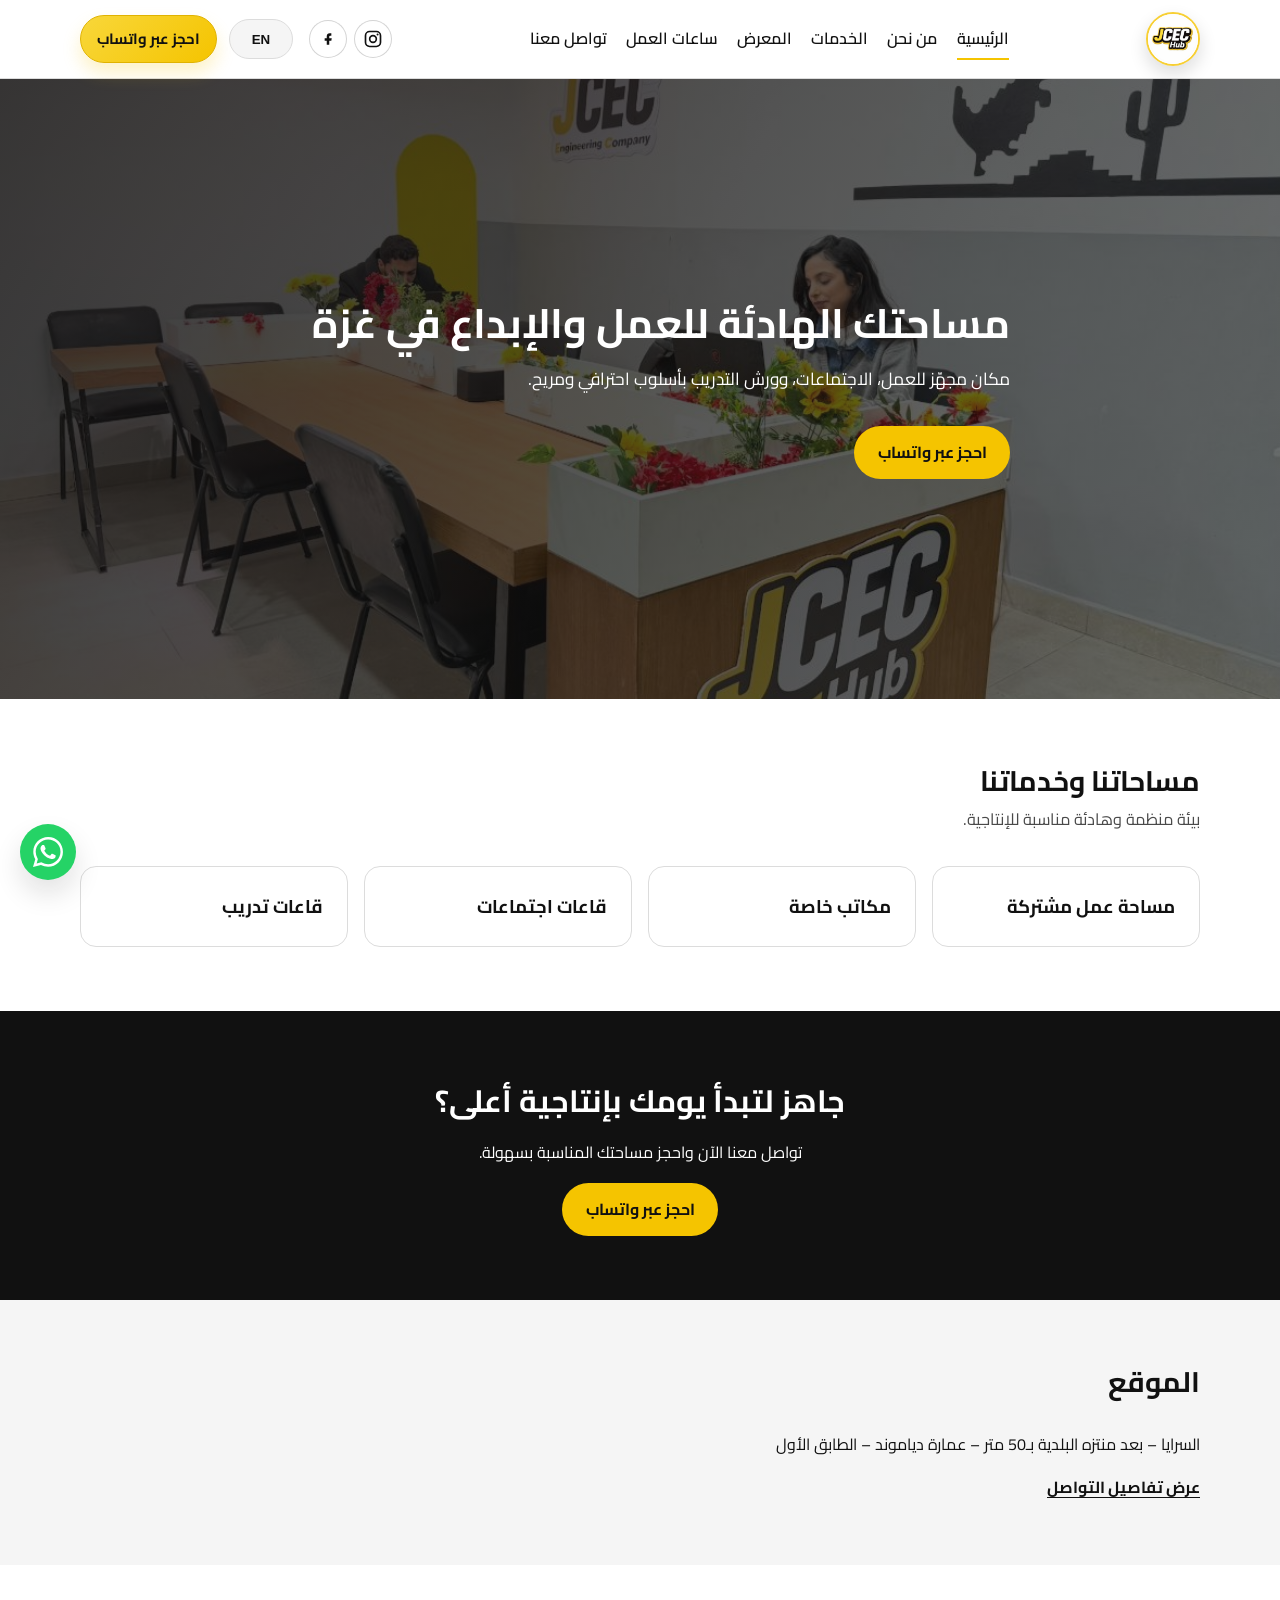
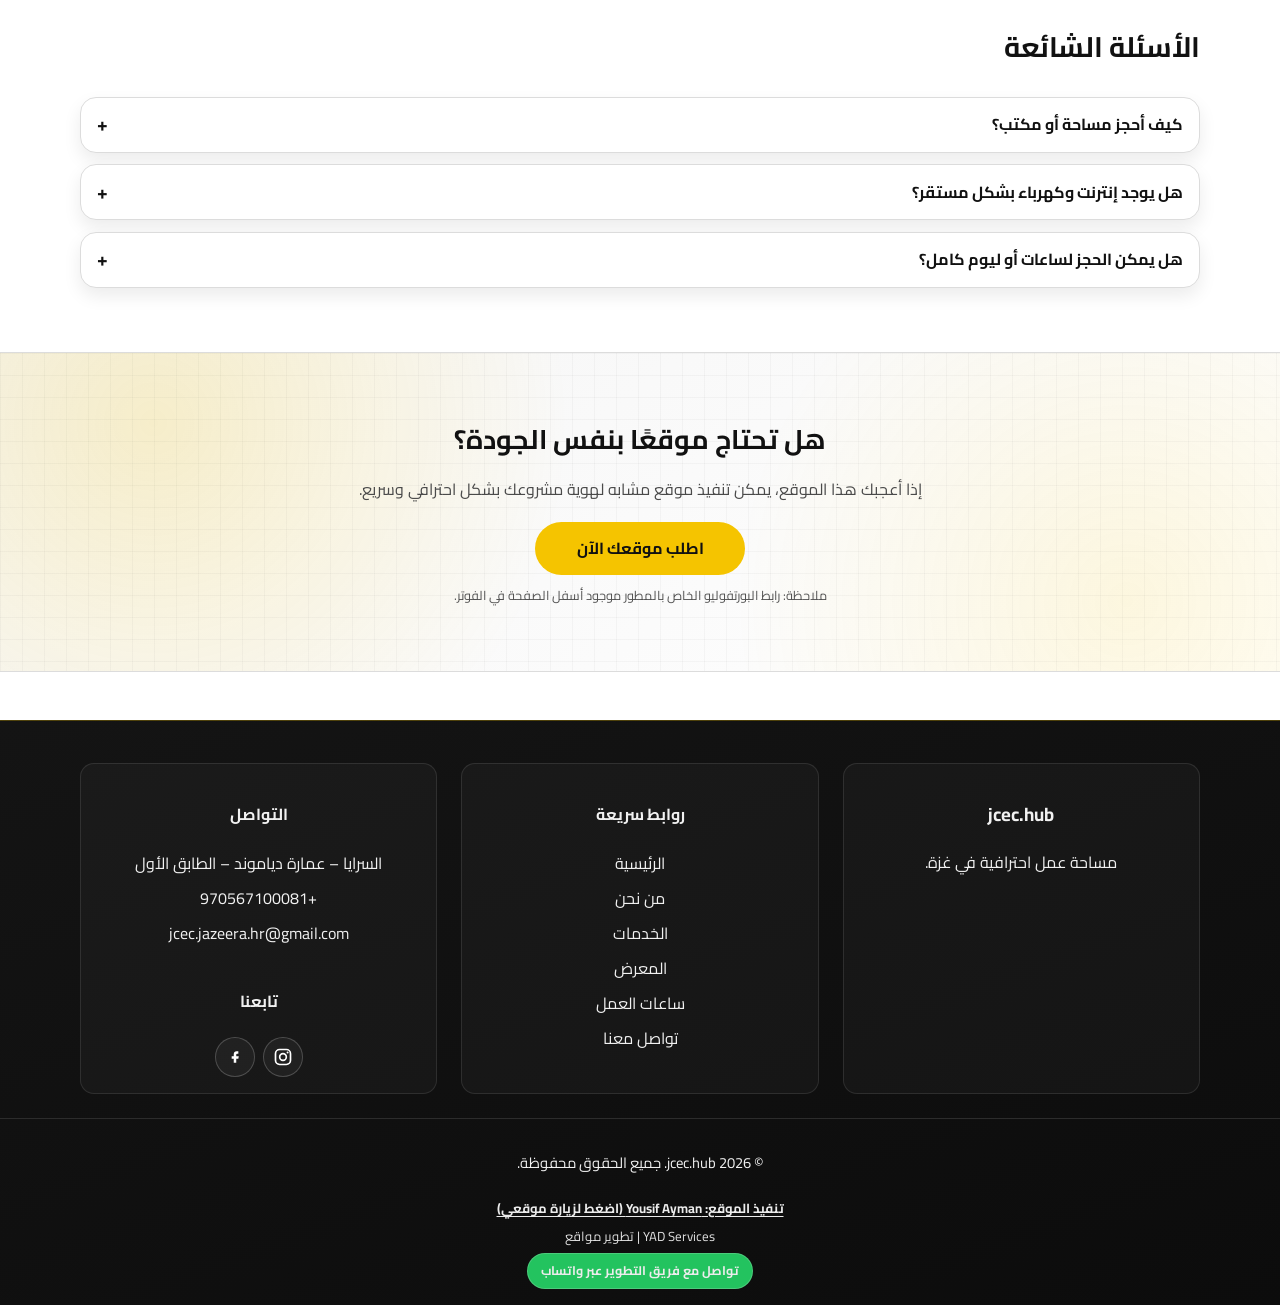
==== index.html @ 1bcea00a "chore: prepare static site for deployment" ====
<!DOCTYPE html>
<html lang="ar" dir="rtl" data-page="home">
<head>
  <meta charset="UTF-8" />
  <meta name="viewport" content="width=device-width, initial-scale=1.0" />
  <title>jcec.hub | ????????</title>
  <link rel="icon" type="image/png" sizes="32x32" href="assets/images/favicon-32.png?v=3" />
  <link rel="icon" type="image/png" sizes="16x16" href="assets/images/favicon-16.png?v=3" />
  <link rel="apple-touch-icon" href="assets/images/logo.png?v=3" />
  <link rel="shortcut icon" href="assets/images/favicon-32.png?v=3" />
  <meta name="description" content="jcec.hub - ????? ??? ???????? ?? ??? ????? ??????????? ????????." />
  <meta name="keywords" content="jcec.hub, coworking Gaza, ????? ??? ???, ????? ????, ????? ????????" />
  <meta name="author" content="jcec.hub" />
  <meta name="geo.region" content="PS-GZA" />
  <meta name="geo.placename" content="Gaza" />
  <meta name="robots" content="index,follow" />
  <meta name="theme-color" content="#111111" />
  <meta property="og:type" content="website" />
  <meta property="og:site_name" content="jcec.hub" />
  <meta property="og:title" content="jcec.hub | ????????" />
  <meta property="og:description" content="?????? ??????? ????? ???????? ?? ???." />
  <meta property="og:image" content="assets/images/img1.jpg" />
  <meta property="og:locale" content="ar_PS" />
  <meta name="twitter:card" content="summary_large_image" />
  <link rel="preconnect" href="https://fonts.googleapis.com" />
  <link rel="preconnect" href="https://fonts.gstatic.com" crossorigin />
  <link href="https://fonts.googleapis.com/css2?family=Cairo:wght@400;500;700;800&family=Inter:wght@400;500;600;700;800&display=swap" rel="stylesheet" />
  <link rel="stylesheet" href="assets/css/style.css" />
  <script type="application/ld+json">
  {
    "@context": "https://schema.org",
    "@type": "CoworkingSpace",
    "name": "jcec.hub",
    "description": "????? ??? ???????? ?? ??? ????? ??????????? ????????.",
    "telephone": "+970567100081",
    "email": "jcec.jazeera.hr@gmail.com",
    "address": {
      "@type": "PostalAddress",
      "addressLocality": "Gaza",
      "streetAddress": "??????? � ????? ??????? � ?????? ?????",
      "addressCountry": "PS"
    },
    "areaServed": "Gaza",
    "openingHours": "Mo-Su 12:00-22:00",
    "sameAs": [
      "https://www.instagram.com/jcec.hub?igsh=OXRsNnc1YWM3eGNt",
      "https://www.facebook.com/share/1FrukVHEnd/"
    ]
  }
  </script>
</head>
<body>
  <a href="#mainContent" class="skip-link" data-i18n="skip_to_content">???? ??? ???????</a>

  <header class="site-header">
    <div class="container nav-wrap">
      <a href="index.html" class="brand brand-logo" aria-label="jcec.hub">
        <img src="assets/images/logo.png" alt="???? jcec.hub" data-i18n-alt="logo_alt" />
        <span class="sr-only">jcec.hub</span>
      </a>

      <button class="menu-toggle" aria-expanded="false" aria-controls="navMenu" aria-label="??? ?? ????? ???????" data-i18n-aria-label="nav_toggle_aria">
        <span></span><span></span><span></span>
      </button>

      <nav id="navMenu" class="main-nav" aria-label="Primary">
        <a href="index.html" data-nav="home" data-i18n="nav_home">????????</a>
        <a href="about.html" data-nav="about" data-i18n="nav_about">?? ???</a>
        <a href="services.html" data-nav="services" data-i18n="nav_services">???????</a>
        <a href="gallery.html" data-nav="gallery" data-i18n="nav_gallery">??????</a>
        <a href="hours.html" data-nav="hours" data-i18n="nav_hours">????? ?????</a>
        <a href="contact.html" data-nav="contact" data-i18n="nav_contact">????? ????</a>
      </nav>

      <div class="header-actions">
        <button id="langSwitch" class="lang-btn" type="button" aria-label="????? ?????" data-i18n-aria-label="lang_toggle_aria">EN</button>
        <a class="wa-btn" href="https://wa.me/970567100081" target="_blank" rel="noopener" data-i18n="wa_cta">???? ??? ??????</a>
      </div>
    </div>
  </header>

  <main id="mainContent">
    <section class="hero" aria-label="Hero">
      <div class="hero-overlay"></div>
      <div class="container hero-content reveal">
        <h1 data-i18n="hero_title">?????? ??????? ????? ???????? ?? ???</h1>
        <p data-i18n="hero_sub">???? ????? ?????? ??????????? ???? ??????? ?????? ??????? ?????.</p>
        <a class="btn btn-primary" href="https://wa.me/970567100081" target="_blank" rel="noopener" data-i18n="hero_btn">???? ??? ??????</a>
      </div>
    </section>

    <section class="section">
      <div class="container">
        <div class="section-title reveal">
          <h2 data-i18n="highlights_title">???????? ????????</h2>
          <p data-i18n="services_note">???? ????? ?????? ?????? ?????????.</p>
        </div>
        <div class="grid card-grid">
          <article class="card reveal"><h3 data-i18n="service_1">????? ??? ??????</h3></article>
          <article class="card reveal"><h3 data-i18n="service_2">????? ????</h3></article>
          <article class="card reveal"><h3 data-i18n="service_3">????? ????????</h3></article>
          <article class="card reveal"><h3 data-i18n="service_4">????? ?????</h3></article>
        </div>
      </div>
    </section>

    <section class="section cta-dark">
      <div class="container cta-box reveal">
        <h2 data-i18n="cta_title">???? ????? ???? ???????? ?????</h2>
        <p data-i18n="cta_sub">????? ???? ???? ????? ?????? ???????? ??????.</p>
        <a class="btn btn-accent" href="https://wa.me/970567100081" target="_blank" rel="noopener" data-i18n="hero_btn">???? ??? ??????</a>
      </div>
    </section>

    <section class="section location-preview">
      <div class="container reveal">
        <div class="section-title">
          <h2 data-i18n="location_title">??????</h2>
        </div>
        <p data-i18n="address">??????? � ??? ????? ??????? ??50 ??? � ????? ??????? � ?????? ?????</p>
        <a href="contact.html" class="text-link" data-i18n="location_more">??? ?????? ???????</a>
      </div>
    </section>
    <section class="section faq-section">
      <div class="container reveal">
        <div class="section-title">
          <h2 data-i18n="faq_title">FAQ</h2>
        </div>
        <div class="faq-list">
          <details class="faq-item">
            <summary data-i18n="faq_q1">How can I book a workspace or office?</summary>
            <p data-i18n="faq_a1">Book directly via WhatsApp and we will confirm your timing and the suitable space.</p>
          </details>
          <details class="faq-item">
            <summary data-i18n="faq_q2">Do you provide stable internet and power?</summary>
            <p data-i18n="faq_a2">Yes, the hub is equipped with core utilities suitable for daily work and meetings.</p>
          </details>
          <details class="faq-item">
            <summary data-i18n="faq_q3">Can I book by hour or for a full day?</summary>
            <p data-i18n="faq_a3">Yes, flexible booking options are available based on your duration and space type.</p>
          </details>
        </div>
      </div>
    </section>
  </main>

    <footer class="site-footer">
    <div class="container grid footer-grid">
      <section>
        <h3>jcec.hub</h3>
        <p data-i18n="footer_tag">????? ??? ???????? ?? ???.</p>
      </section>
      <section>
        <h4 data-i18n="footer_links">????? ?????</h4>
        <ul>
          <li><a href="index.html" data-i18n="nav_home">????????</a></li>
          <li><a href="about.html" data-i18n="nav_about">?? ???</a></li>
          <li><a href="services.html" data-i18n="nav_services">???????</a></li>
          <li><a href="gallery.html" data-i18n="nav_gallery">??????</a></li>
          <li><a href="hours.html" data-i18n="nav_hours">????? ?????</a></li>
          <li><a href="contact.html" data-i18n="nav_contact">????? ????</a></li>
        </ul>
      </section>
      <section>
        <h4 data-i18n="footer_contact">???????</h4>
        <ul>
          <li data-i18n="footer_address_short">??????? � ????? ??????? � ?????? ?????</li>
          <li><a href="https://wa.me/970567100081" target="_blank" rel="noopener">+970567100081</a></li>
          <li><a href="mailto:jcec.jazeera.hr@gmail.com">jcec.jazeera.hr@gmail.com</a></li>
        </ul>
        <div class="contact-social">
          <h4 data-i18n="footer_social">??????</h4>
          <div class="social-links">
            <a class="social-link" href="https://www.instagram.com/jcec.hub?igsh=OXRsNnc1YWM3eGNt" target="_blank" rel="noopener noreferrer" aria-label="???? ???????? jcec.hub" data-i18n-aria-label="instagram_aria">
              <svg viewBox="0 0 24 24" fill="none" aria-hidden="true">
                <rect x="3" y="3" width="18" height="18" rx="5" stroke="currentColor" stroke-width="2"/>
                <circle cx="12" cy="12" r="4" stroke="currentColor" stroke-width="2"/>
                <circle cx="17.5" cy="6.5" r="1.2" fill="currentColor"/>
              </svg>
            </a>
            <a class="social-link" href="https://www.facebook.com/share/1FrukVHEnd/" target="_blank" rel="noopener noreferrer" aria-label="???? ?????? jcec.hub" data-i18n-aria-label="facebook_aria">
              <svg viewBox="0 0 24 24" fill="none" aria-hidden="true">
                <path d="M14.5 8H16V5h-2c-2.2 0-3.5 1.4-3.5 3.7V11H8v3h2.5v5h3v-5H16l.5-3h-3V9c0-.7.3-1 1-1Z" fill="currentColor"/>
              </svg>
            </a>
          </div>
        </div>
      </section>
    </div>
    <div class="footer-bottom">
      <p>&copy; <span id="year"></span> jcec.hub. <span data-i18n="footer_rights">???? ?????? ??????.</span></p>
      <div class="dev-credit">
        <a href="https://slategrey-eel-687555.hostingersite.com/" target="_blank" rel="noopener noreferrer">Designed & Developed by Yousif Ayman</a>
        <span>Founder of YAD Services</span>
      </div>
    </div>
  </footer>

  <a class="floating-wa" href="https://wa.me/970567100081" target="_blank" rel="noopener" aria-label="????? ??????" data-i18n-aria-label="floating_wa_label" data-i18n-tooltip="wa_tooltip" data-tooltip="???? ??? ??????">
    <svg viewBox="0 0 24 24" aria-hidden="true" focusable="false">
      <path fill="currentColor" d="M20.52 3.48A11.86 11.86 0 0 0 12.09 0C5.54 0 .23 5.31.23 11.86c0 2.1.55 4.16 1.6 5.98L0 24l6.35-1.66a11.83 11.83 0 0 0 5.74 1.46h.01c6.55 0 11.86-5.31 11.86-11.86 0-3.17-1.23-6.14-3.44-8.46ZM12.1 21.79h-.01a9.9 9.9 0 0 1-5.05-1.39l-.36-.21-3.77.99 1-3.67-.24-.38a9.83 9.83 0 0 1-1.51-5.27C2.16 6.4 6.64 1.92 12.1 1.92c2.64 0 5.12 1.03 6.99 2.9a9.83 9.83 0 0 1 2.9 6.99c0 5.46-4.44 9.98-9.89 9.98Zm5.42-7.43c-.3-.15-1.78-.88-2.05-.98-.27-.1-.47-.15-.67.15-.2.3-.77.98-.94 1.18-.17.2-.35.22-.65.07-.3-.15-1.26-.46-2.4-1.47a8.95 8.95 0 0 1-1.66-2.07c-.17-.3-.02-.46.13-.61.13-.13.3-.35.45-.52.15-.18.2-.3.3-.5.1-.2.05-.38-.03-.53-.08-.15-.67-1.62-.92-2.22-.24-.58-.49-.5-.67-.5h-.57c-.2 0-.53.08-.8.38-.28.3-1.05 1.03-1.05 2.5 0 1.47 1.08 2.89 1.23 3.09.15.2 2.1 3.2 5.1 4.48.71.3 1.27.48 1.7.62.71.23 1.35.2 1.86.12.57-.08 1.78-.73 2.03-1.44.25-.7.25-1.31.18-1.44-.08-.13-.27-.2-.57-.35Z"/>
    </svg>
    <span class="sr-only" data-i18n="floating_wa_label">????? ??????</span>
  </a>

  <script src="assets/js/main.js"></script>
</body>
</html>
---- assets/css/style.css ----
:root {
  --color-accent: #f5c400;
  --color-accent-strong: #ddb000;
  --color-text: #111111;
  --color-text-soft: #4a4a4a;
  --color-bg: #ffffff;
  --color-bg-soft: #f5f5f5;
  --color-surface: #ffffff;
  --color-line: #dcdcdc;
  --color-dark-surface: #141414;
  --color-dark-line: #2c2c2c;
  --color-white: #ffffff;
  --color-black: #000000;
  --header-bg: rgba(255, 255, 255, 0.95);
  --hero-overlay-start: rgba(17, 17, 17, 0.84);
  --hero-overlay-end: rgba(17, 17, 17, 0.58);
  --wa-green: #25d366;
  --wa-green-shadow: rgba(37, 211, 102, 0.35);
  --contact-link-dark: #ffd84d;
  --footer-text: #f1f1f1;
  --footer-gradient-start: #141414;
  --footer-gradient-end: #0c0c0c;
  --footer-card-bg: rgba(255, 255, 255, 0.03);
  --footer-card-border: rgba(255, 255, 255, 0.1);
  --footer-icon-border: rgba(255, 255, 255, 0.2);
  --footer-icon-bg: rgba(255, 255, 255, 0.04);
  --footer-icon-bg-hover: rgba(245, 196, 0, 0.08);
  --dev-note-color: var(--dev-note-color);
  --focus-ring: rgba(245, 196, 0, 0.35);
  --overlay-dark-32: rgba(17, 17, 17, 0.32);
  --lightbox-bg: rgba(0, 0, 0, 0.86);
  --logo-border: rgba(245, 196, 0, 0.8);
  --logo-shadow: rgba(17, 17, 17, 0.14);
  --top-social-border: rgba(17, 17, 17, 0.18);
  --accent-border-strong: rgba(245, 196, 0, 0.9);
  --accent-shadow-sm: rgba(245, 196, 0, 0.22);
  --accent-gradient-soft-1: rgba(245, 196, 0, 0);
  --accent-gradient-soft-2: rgba(245, 196, 0, 0.22);
  --button-gloss: rgba(255, 255, 255, 0.42);
  --wa-gradient-start: #f8d73a;
  --wa-border: #e0b200;
  --wa-shadow: rgba(245, 196, 0, 0.3);
  --wa-gloss: rgba(255, 255, 255, 0.5);
  --card-border-hover: #cfcfcf;
  --accent-tint-1: rgba(245, 196, 0, 0.12);
  --accent-tint-2: rgba(17, 17, 17, 0.04);
  --accent-border: rgba(245, 196, 0, 0.8);
  --accent-shadow-lg: rgba(245, 196, 0, 0.25);
  --accent-heading: #8a6b00;
  --accent-text-strong: #3a3320;
  --gallery-overlay-1: rgba(245, 196, 0, 0.18);
  --gallery-overlay-2: rgba(17, 17, 17, 0.06);
  --gallery-shadow: rgba(245, 196, 0, 0.28);
  --footer-top-border: rgba(245, 196, 0, 0.28);

  --radius-sm: 8px;
  --radius-md: 16px;
  --radius-pill: 999px;

  --space-1: 0.5rem;
  --space-2: 1rem;
  --space-3: 1.5rem;
  --space-4: 2rem;
  --space-5: 2.5rem;
  --space-6: 3rem;
  --space-7: 4rem;

  --shadow-sm: 0 8px 18px rgba(17, 17, 17, 0.08);
  --shadow-md: 0 14px 28px rgba(17, 17, 17, 0.12);
  --shadow-lg: 0 18px 36px rgba(17, 17, 17, 0.16);
  --container: 1120px;
  --header-height: 78px;
  --transition: 0.25s ease;
  --transition-smooth: 0.35s cubic-bezier(0.22, 1, 0.36, 1);
}

* {
  box-sizing: border-box;
}

html {
  scroll-behavior: smooth;
}

body {
  margin: 0;
  font-family: "Cairo", sans-serif;
  color: var(--color-text);
  background: var(--color-bg);
  line-height: 1.7;
  text-rendering: optimizeLegibility;
  transition: background var(--transition), color var(--transition);
}

body.lang-en {
  font-family: "Inter", sans-serif;
}

img {
  max-width: 100%;
  display: block;
}

a {
  color: inherit;
  text-decoration: none;
}

.sr-only {
  position: absolute;
  width: 1px;
  height: 1px;
  padding: 0;
  margin: -1px;
  overflow: hidden;
  clip: rect(0, 0, 0, 0);
  border: 0;
}

.skip-link {
  position: absolute;
  inset-inline-start: var(--space-2);
  top: -44px;
  background: var(--color-accent);
  color: var(--color-text);
  padding: 0.5rem 1rem;
  border-radius: var(--radius-pill);
  z-index: 2000;
  font-weight: 700;
}

.skip-link:focus {
  top: 0.5rem;
}

.container {
  width: min(var(--container), 92%);
  margin-inline: auto;
}

.section {
  padding-block: var(--space-7);
}

.grid {
  display: grid;
  gap: var(--grid-gap, var(--space-2));
}

.section-title {
  margin-bottom: var(--space-4);
}

.section-title h1,
.section-title h2 {
  margin: 0 0 0.5rem;
  font-size: clamp(1.65rem, 2.2vw, 2.4rem);
  line-height: 1.25;
}

.section-title p {
  margin: 0;
  color: var(--color-text-soft);
  font-size: 1.02rem;
}

.site-header {
  position: sticky;
  top: 0;
  z-index: 1000;
  background: var(--header-bg);
  background: color-mix(in srgb, var(--color-surface) 95%, transparent);
  backdrop-filter: blur(8px);
  border-bottom: 1px solid var(--color-line);
}

.nav-wrap {
  min-height: var(--header-height);
  display: flex;
  align-items: center;
  justify-content: space-between;
  gap: 1rem;
}

.brand {
  font-size: 1.35rem;
  font-weight: 800;
  letter-spacing: 0.2px;
}

.brand-logo {
  display: inline-flex;
  align-items: center;
}

.brand-logo img {
  width: 54px;
  height: 54px;
  object-fit: cover;
  border-radius: 50%;
  border: 2px solid var(--logo-border);
  box-shadow: 0 8px 18px var(--logo-shadow);
}

.main-nav {
  display: flex;
  align-items: center;
  gap: 1.2rem;
}

.main-nav a {
  font-weight: 600;
  position: relative;
  padding-block: 0.25rem;
}

.main-nav a::after {
  content: "";
  position: absolute;
  inset-inline: 0;
  bottom: -3px;
  height: 2px;
  background: var(--color-accent);
  transform: scaleX(0);
  transform-origin: center;
  transition: transform var(--transition);
}

.main-nav a.active::after,
.main-nav a:hover::after,
.main-nav a:focus-visible::after {
  transform: scaleX(1);
}

.header-actions {
  display: flex;
  align-items: center;
  gap: 0.75rem;
}

.top-social {
  display: inline-flex;
  align-items: center;
  gap: 0.45rem;
  margin-inline-end: 0.25rem;
}

.top-social .social-link {
  width: 38px;
  height: 38px;
  border-color: var(--top-social-border);
  color: var(--color-text);
  background: color-mix(in srgb, var(--color-surface) 92%, transparent);
}

.top-social .social-link:hover,
.top-social .social-link:focus-visible {
  border-color: var(--color-accent);
  color: var(--color-text);
  background: var(--color-accent);
}

.lang-btn,
.btn,
.wa-btn {
  border: 1px solid transparent;
  border-radius: var(--radius-pill);
  font-weight: 700;
  transition: transform var(--transition-smooth), box-shadow var(--transition), background var(--transition), color var(--transition), border-color var(--transition);
}

.lang-btn {
  min-width: 64px;
  height: 40px;
  background: var(--color-bg-soft);
  border-color: var(--color-line);
  cursor: pointer;
  position: relative;
  overflow: hidden;
  color: var(--color-text);
  box-shadow: 0 0 0 var(--accent-gradient-soft-1);
}

.lang-btn::after {
  content: "";
  position: absolute;
  inset: 0;
  background: linear-gradient(120deg, var(--accent-gradient-soft-1), var(--accent-gradient-soft-2), var(--accent-gradient-soft-1));
  transform: translateX(-120%);
  transition: transform 0.45s ease;
  pointer-events: none;
}

.lang-btn:hover {
  border-color: var(--accent-border-strong);
  transform: translateY(-1px);
  box-shadow: 0 10px 20px var(--accent-shadow-sm);
}

.lang-btn:hover::after,
.lang-btn:focus-visible::after {
  transform: translateX(120%);
}

.lang-btn:active {
  transform: translateY(0) scale(0.98);
}

.lang-btn.switching {
  animation: langSwitchPulse 0.3s ease;
}

@keyframes langSwitchPulse {
  0% { transform: scale(1); }
  50% { transform: scale(1.06); }
  100% { transform: scale(1); }
}

.btn {
  display: inline-flex;
  align-items: center;
  justify-content: center;
  min-height: 44px;
  padding: 0.75rem 1.4rem;
  position: relative;
  overflow: hidden;
  isolation: isolate;
}

.btn-primary,
.btn-accent {
  background: var(--color-accent);
  color: var(--color-text);
}

.btn-primary:hover,
.btn-accent:hover {
  background: var(--color-accent-strong);
  transform: translateY(-2px) scale(1.015);
  box-shadow: var(--shadow-lg);
}

.btn::before {
  content: "";
  position: absolute;
  inset-block: 0;
  width: 45%;
  inset-inline-start: -60%;
  background: linear-gradient(120deg, transparent, var(--button-gloss), transparent);
  transition: inset-inline-start 0.55s ease;
  z-index: -1;
}

.btn:hover::before,
.btn:focus-visible::before {
  inset-inline-start: 115%;
}

.wa-btn {
  background: linear-gradient(135deg, var(--wa-gradient-start), var(--color-accent));
  color: var(--color-text);
  border-color: var(--wa-border);
  padding: 0.65rem 1rem;
  font-size: 0.93rem;
  position: relative;
  overflow: hidden;
  box-shadow: 0 10px 18px var(--accent-shadow-sm);
}

.wa-btn:hover {
  transform: translateY(-2px) scale(1.02);
  box-shadow: 0 14px 26px var(--wa-shadow);
}

.wa-btn::before {
  content: "";
  position: absolute;
  inset-block: 0;
  width: 48%;
  inset-inline-start: -60%;
  background: linear-gradient(120deg, transparent, var(--wa-gloss), transparent);
  transition: inset-inline-start 0.55s ease;
}

.wa-btn:hover::before,
.wa-btn:focus-visible::before {
  inset-inline-start: 120%;
}

.menu-toggle {
  display: none;
  flex-direction: column;
  gap: 4px;
  background: transparent;
  border: 0;
  padding: 0;
  cursor: pointer;
}

.menu-toggle span {
  width: 24px;
  height: 2px;
  background: var(--color-text);
  transition: transform var(--transition-smooth), opacity var(--transition-smooth);
}

.menu-toggle.open span:nth-child(1) {
  transform: translateY(6px) rotate(45deg);
}

.menu-toggle.open span:nth-child(2) {
  opacity: 0;
}

.menu-toggle.open span:nth-child(3) {
  transform: translateY(-6px) rotate(-45deg);
}

.nav-backdrop {
  position: fixed;
  inset: var(--header-height) 0 0;
  background: var(--overlay-dark-32);
  opacity: 0;
  visibility: hidden;
  pointer-events: none;
  transition: opacity var(--transition), visibility var(--transition);
  z-index: 900;
}

.nav-backdrop.show {
  opacity: 1;
  visibility: visible;
  pointer-events: auto;
}

.hero {
  min-height: clamp(430px, 70vh, 620px);
  display: grid;
  place-items: center;
  position: relative;
  overflow: hidden;
  isolation: isolate;
  background: url("../images/img1.jpg") center / cover no-repeat;
}

.hero-overlay {
  position: absolute;
  inset: 0;
  background: linear-gradient(120deg, var(--hero-overlay-start), var(--hero-overlay-end));
}

.hero-content {
  position: relative;
  color: var(--color-white);
  max-width: 740px;
}

.hero h1 {
  margin: 0;
  font-size: clamp(1.95rem, 3.2vw, 3.2rem);
  line-height: 1.2;
}

.hero p {
  margin: 1rem 0 2rem;
  font-size: 1.08rem;
  max-width: 65ch;
}

.card {
  border: 1px solid var(--color-line);
  border-radius: var(--radius-md);
  background: var(--color-surface);
  padding: 1.5rem;
  transition: transform var(--transition-smooth), box-shadow var(--transition-smooth), border-color var(--transition);
}

.card:hover {
  transform: translateY(-7px);
  box-shadow: var(--shadow-lg);
  border-color: var(--card-border-hover);
}

.card h2,
.card h3 {
  margin: 0;
  font-size: 1.15rem;
  transition: color var(--transition);
}

.card-grid {
  --grid-gap: 1rem;
  grid-template-columns: repeat(4, minmax(0, 1fr));
}

[data-page="home"] .card-grid .card {
  position: relative;
  overflow: hidden;
  isolation: isolate;
}

[data-page="home"] .card-grid .card::before {
  content: "";
  position: absolute;
  inset: 0;
  background: linear-gradient(135deg, var(--accent-tint-1), var(--accent-tint-2));
  opacity: 0;
  transition: opacity var(--transition-smooth);
  z-index: -1;
}

[data-page="home"] .card-grid .card:hover,
[data-page="home"] .card-grid .card:focus-within {
  border-color: var(--accent-border);
  box-shadow: 0 18px 34px var(--accent-shadow-lg);
}

[data-page="home"] .card-grid .card:hover::before,
[data-page="home"] .card-grid .card:focus-within::before {
  opacity: 1;
}

[data-page="home"] .card-grid .card:hover h3,
[data-page="home"] .card-grid .card:focus-within h3 {
  color: var(--accent-heading);
}

.cta-dark {
  background: var(--color-text);
  color: var(--color-white);
}

.cta-box {
  text-align: center;
  max-width: 760px;
}

.cta-box h2 {
  margin: 0;
  font-size: clamp(1.5rem, 2.4vw, 2.35rem);
}

.cta-box p {
  margin-top: 0.75rem;
}

.location-preview {
  background: var(--color-bg-soft);
}

.dev-showcase {
  position: relative;
  overflow: hidden;
  background:
    radial-gradient(circle at 12% 22%, rgba(245, 196, 0, 0.18), transparent 36%),
    radial-gradient(circle at 88% 78%, rgba(245, 196, 0, 0.12), transparent 34%),
    linear-gradient(145deg, var(--color-bg-soft), var(--color-surface));
  border-top: 1px solid var(--color-line);
  border-bottom: 1px solid var(--color-line);
}

.dev-showcase::before {
  content: "";
  position: absolute;
  inset: 0;
  background-image: linear-gradient(90deg, rgba(17, 17, 17, 0.03) 1px, transparent 1px), linear-gradient(rgba(17, 17, 17, 0.03) 1px, transparent 1px);
  background-size: 22px 22px;
  pointer-events: none;
}

.dev-showcase-wrap {
  position: relative;
  z-index: 1;
  text-align: center;
  max-width: 880px;
  margin-inline: auto;
}

.dev-showcase-wrap h2 {
  margin: 0;
  font-size: clamp(1.4rem, 2.1vw, 2rem);
}

.dev-showcase-wrap p {
  margin: 0.8rem auto 1.2rem;
  color: var(--color-text-soft);
  max-width: 68ch;
}

.dev-showcase-btn {
  min-width: 210px;
}

.dev-showcase-note {
  display: block;
  margin-top: 0.65rem;
  font-size: 0.8rem;
  color: var(--color-text-soft);
  opacity: 0.95;
}

.faq-section {
  background: var(--color-bg);
}

.faq-list {
  display: grid;
  gap: 0.7rem;
}

.faq-item {
  background: var(--color-surface);
  border: 1px solid var(--color-line);
  border-radius: var(--radius-md);
  padding: 0.85rem 1rem;
  box-shadow: var(--shadow-sm);
}

.faq-item summary {
  cursor: pointer;
  font-weight: 700;
  list-style: none;
  display: flex;
  align-items: center;
  justify-content: space-between;
}

.faq-item summary::-webkit-details-marker {
  display: none;
}

.faq-item summary::after {
  content: "+";
  font-size: 1.2rem;
  line-height: 1;
  transition: transform var(--transition);
}

.faq-item[open] summary::after {
  transform: rotate(45deg);
}

.faq-item p {
  margin: 0.7rem 0 0;
  color: var(--color-text-soft);
}

.text-link {
  font-weight: 700;
  text-decoration: underline;
  text-underline-offset: 4px;
  transition: color var(--transition), text-underline-offset var(--transition);
}

.text-link:hover,
.text-link:focus-visible {
  color: var(--color-accent-strong);
  text-underline-offset: 6px;
}

.page-main {
  min-height: calc(100vh - 220px);
}

.about-layout,
.contact-layout {
  --grid-gap: 1.25rem;
  grid-template-columns: 1.3fr 1fr;
}

.info-card,
.form-card,
.hours-card {
  background: var(--color-surface);
  border: 1px solid var(--color-line);
  border-radius: var(--radius-md);
  padding: 1.5rem;
  box-shadow: var(--shadow-sm);
}

.affiliation {
  background: var(--color-bg-soft);
  border-inline-start: 4px solid var(--color-accent);
  padding: 0.75rem 1rem;
  border-radius: var(--radius-sm);
  font-weight: 600;
}

.services-grid .service-card p {
  margin-bottom: 0;
  color: var(--color-text-soft);
  transition: color var(--transition);
}

.services-grid .service-card {
  position: relative;
  overflow: hidden;
  isolation: isolate;
}

.services-grid .service-card::before {
  content: "";
  position: absolute;
  inset: 0;
  background: linear-gradient(135deg, var(--accent-tint-1), var(--accent-tint-2));
  opacity: 0;
  transition: opacity var(--transition-smooth);
  z-index: -1;
}

.services-grid .service-card:hover,
.services-grid .service-card:focus-within {
  border-color: var(--accent-border);
  box-shadow: 0 18px 34px var(--accent-shadow-lg);
}

.services-grid .service-card:hover::before,
.services-grid .service-card:focus-within::before {
  opacity: 1;
}

.services-grid .service-card:hover h2,
.services-grid .service-card:focus-within h2 {
  color: var(--accent-heading);
}

.services-grid .service-card:hover p,
.services-grid .service-card:focus-within p {
  color: var(--accent-text-strong);
}

.gallery-grid {
  --grid-gap: 12px;
  grid-template-columns: repeat(4, minmax(0, 1fr));
}

.gallery-item {
  border: 0;
  background: transparent;
  padding: 0;
  border-radius: 12px;
  overflow: hidden;
  cursor: pointer;
  position: relative;
  transition: transform var(--transition-smooth), box-shadow var(--transition-smooth);
}

.gallery-item::after {
  content: "";
  position: absolute;
  inset: 0;
  background: linear-gradient(160deg, var(--gallery-overlay-1), var(--gallery-overlay-2));
  opacity: 0;
  transition: opacity var(--transition-smooth);
  pointer-events: none;
}

.gallery-item img {
  width: 100%;
  height: 260px;
  object-fit: cover;
  transition: transform var(--transition-smooth), filter var(--transition-smooth);
}

.gallery-item:hover img {
  transform: scale(1.06);
  filter: brightness(1.06);
}

.gallery-item:hover,
.gallery-item:focus-visible {
  transform: translateY(-4px);
  box-shadow: 0 16px 30px var(--gallery-shadow);
}

.gallery-item:hover::after,
.gallery-item:focus-visible::after {
  opacity: 1;
}

.lightbox {
  position: fixed;
  inset: 0;
  background: var(--lightbox-bg);
  display: flex;
  align-items: center;
  justify-content: center;
  padding: 1.5rem;
  opacity: 0;
  visibility: hidden;
  pointer-events: none;
  transition: opacity var(--transition), visibility var(--transition);
  z-index: 1400;
}

.lightbox.show {
  opacity: 1;
  visibility: visible;
  pointer-events: auto;
}

.lightbox img {
  width: min(900px, 96vw);
  max-height: 84vh;
  object-fit: contain;
  transform: scale(0.96);
  transition: transform 0.3s ease;
}

.lightbox.show img {
  transform: scale(1);
}

.lightbox-close {
  position: absolute;
  top: 20px;
  inset-inline-end: 22px;
  border: 0;
  color: var(--color-white);
  background: transparent;
  font-size: 2.2rem;
  cursor: pointer;
}

.hours-main {
  display: grid;
  place-items: center;
}

.hours-card {
  max-width: 620px;
  margin-inline: auto;
  text-align: center;
}

.hours-main-text {
  font-size: 1.2rem;
  font-weight: 700;
}

.contact-list {
  list-style: none;
  padding: 0;
  margin: 1.25rem 0 0;
  display: grid;
  gap: 0.75rem;
}

.contact-layout > section:first-child {
  background: var(--color-surface);
  border: 1px solid var(--color-line);
  border-radius: var(--radius-md);
  padding: 1.5rem;
  box-shadow: var(--shadow-sm);
}

.contact-list a {
  font-weight: 700;
  text-decoration: underline;
  text-underline-offset: 3px;
  transition: color var(--transition), text-underline-offset var(--transition);
}

.contact-list a:hover,
.contact-list a:focus-visible {
  color: var(--color-accent-strong);
  text-underline-offset: 5px;
}

.contact-social {
  margin-top: 1.25rem;
  display: flex;
  flex-direction: column;
  align-items: center;
}

form {
  display: grid;
  gap: 0.75rem;
}

label {
  font-weight: 600;
}

input,
textarea {
  width: 100%;
  border: 1px solid var(--color-line);
  border-radius: var(--radius-sm);
  padding: 0.7rem 0.75rem;
  font: inherit;
  color: var(--color-text);
  background: var(--color-surface);
}

input::placeholder,
textarea::placeholder {
  color: var(--color-text-soft);
}

.site-footer {
  background: linear-gradient(160deg, var(--footer-gradient-start), var(--footer-gradient-end));
  color: var(--footer-text);
  margin-top: 3rem;
  border-top: 1px solid var(--footer-top-border);
}

.footer-grid {
  --grid-gap: 1.5rem;
  padding: 2.6rem 0 1.5rem;
  grid-template-columns: repeat(3, minmax(0, 1fr));
  text-align: center;
  justify-items: center;
}

.footer-grid > section {
  width: 100%;
  background: var(--footer-card-bg);
  border: 1px solid var(--footer-card-border);
  border-radius: 14px;
  padding: 1rem 0.9rem;
}

.site-footer ul {
  list-style: none;
  padding: 0;
  margin: 0;
  display: grid;
  gap: 0.5rem;
  justify-items: center;
}

.site-footer a:hover {
  color: var(--color-accent);
}

.social-links {
  display: flex;
  align-items: center;
  gap: 0.5rem;
  flex-wrap: wrap;
}

.social-link {
  width: 40px;
  height: 40px;
  border-radius: 50%;
  display: inline-flex;
  align-items: center;
  justify-content: center;
  border: 1px solid var(--footer-icon-border);
  color: var(--color-white);
  background: var(--footer-icon-bg);
  transition: transform var(--transition), border-color var(--transition), color var(--transition), background var(--transition);
}

.social-link svg {
  width: 20px;
  height: 20px;
}

.social-link:hover,
.social-link:focus-visible {
  transform: translateY(-2px);
  border-color: var(--color-accent);
  color: var(--color-accent);
  background: var(--footer-icon-bg-hover);
}

.footer-bottom {
  border-top: 1px solid var(--color-dark-line);
  padding: 1rem 4%;
  display: flex;
  justify-content: center;
  align-items: center;
  flex-direction: column;
  gap: 0.5rem;
  font-size: 0.92rem;
  text-align: center;
}

.dev-credit {
  display: inline-flex;
  flex-direction: column;
  align-items: center;
  gap: 0.35rem;
  font-size: 0.82rem;
  opacity: 0.92;
}

.dev-credit a {
  color: var(--color-white);
  text-decoration: underline;
  text-underline-offset: 3px;
  font-weight: 700;
}

.dev-credit a:hover {
  color: var(--color-accent);
}

.dev-credit span {
  color: var(--dev-note-color);
}

.dev-wa-link {
  background: var(--wa-green);
  color: var(--color-white) !important;
  border-radius: 999px;
  padding: 0.4rem 0.8rem;
  font-size: 0.78rem;
  text-decoration: none !important;
  border: 1px solid var(--footer-icon-border);
  transition: transform var(--transition), box-shadow var(--transition), filter var(--transition);
}

.dev-wa-link:hover,
.dev-wa-link:focus-visible {
  transform: translateY(-1px);
  box-shadow: 0 12px 20px var(--wa-green-shadow);
  filter: brightness(1.03);
}

.floating-wa {
  position: fixed;
  bottom: 1.25rem;
  width: 56px;
  height: 56px;
  border-radius: 50%;
  display: inline-flex;
  align-items: center;
  justify-content: center;
  background: var(--wa-green);
  color: var(--color-white);
  box-shadow: var(--shadow-md);
  z-index: 1200;
  transition: transform var(--transition), filter var(--transition);
  cursor: grab;
  touch-action: none;
}

.floating-wa svg {
  width: 30px;
  height: 30px;
  display: block;
}

[dir="rtl"] .floating-wa {
  left: 1.25rem;
}

[dir="ltr"] .floating-wa {
  right: 1.25rem;
}

.floating-wa:hover {
  transform: translateY(-3px) scale(1.03);
  filter: brightness(0.96);
}

.floating-wa::after {
  content: attr(data-tooltip);
  position: absolute;
  bottom: calc(100% + 10px);
  left: 50%;
  transform: translateX(-50%) translateY(4px);
  white-space: nowrap;
  background: var(--color-text);
  color: var(--color-white);
  font-size: 0.78rem;
  padding: 0.35rem 0.55rem;
  border-radius: 6px;
  opacity: 0;
  pointer-events: none;
  transition: opacity var(--transition), transform var(--transition);
}

.floating-wa:hover::after,
.floating-wa:focus-visible::after {
  opacity: 1;
  transform: translateX(-50%) translateY(0);
}

.floating-wa.dragging {
  cursor: grabbing;
  transition: none;
}

.reveal {
  opacity: 0;
  transform: translateY(22px);
  transition: opacity 0.6s ease, transform 0.6s ease;
  transition-delay: var(--delay, 0ms);
}

.reveal.visible {
  opacity: 1;
  transform: none;
}

input:focus,
textarea:focus,
.lang-btn:focus,
.menu-toggle:focus,
.btn:focus,
.wa-btn:focus,
.floating-wa:focus,
.main-nav a:focus,
.social-link:focus {
  outline: 3px solid var(--focus-ring);
  outline-offset: 1px;
}

@media (max-width: 1080px) {
  .card-grid,
  .gallery-grid {
    grid-template-columns: repeat(2, minmax(0, 1fr));
  }

  .about-layout,
  .contact-layout {
    grid-template-columns: 1fr;
  }
}

@media (max-width: 860px) {
  .menu-toggle {
    display: inline-flex;
  }

  .main-nav {
    position: absolute;
    top: var(--header-height);
    inset-inline: 0;
    background: var(--color-surface);
    border-bottom: 1px solid var(--color-line);
    flex-direction: column;
    align-items: flex-start;
    gap: 0;
    max-height: 0;
    opacity: 0;
    overflow: hidden;
    transform: translateY(-10px);
    transition: max-height 0.28s ease, opacity 0.22s ease, transform 0.22s ease;
  }

  .main-nav.open {
    max-height: 420px;
    opacity: 1;
    transform: translateY(0);
  }

  .main-nav a {
    width: 100%;
    padding: 0.8rem 4%;
  }

  .wa-btn {
    display: none;
  }

  .header-actions {
    margin-inline-start: auto;
  }

  .top-social .social-link {
    width: 34px;
    height: 34px;
  }
}

@media (max-width: 640px) {
  .section {
    padding-block: 3rem;
  }

  .card-grid,
  .gallery-grid,
  .footer-grid {
    grid-template-columns: 1fr;
  }

  .gallery-item img {
    height: 220px;
  }

  .footer-bottom {
    text-align: center;
  }

  .hero p {
    font-size: 0.98rem;
  }

  .floating-wa::after {
    display: none;
  }
}

@media (prefers-reduced-motion: reduce) {
  *,
  *::before,
  *::after {
    animation: none !important;
    transition: none !important;
    scroll-behavior: auto !important;
  }

  .reveal {
    opacity: 1;
    transform: none;
  }
}
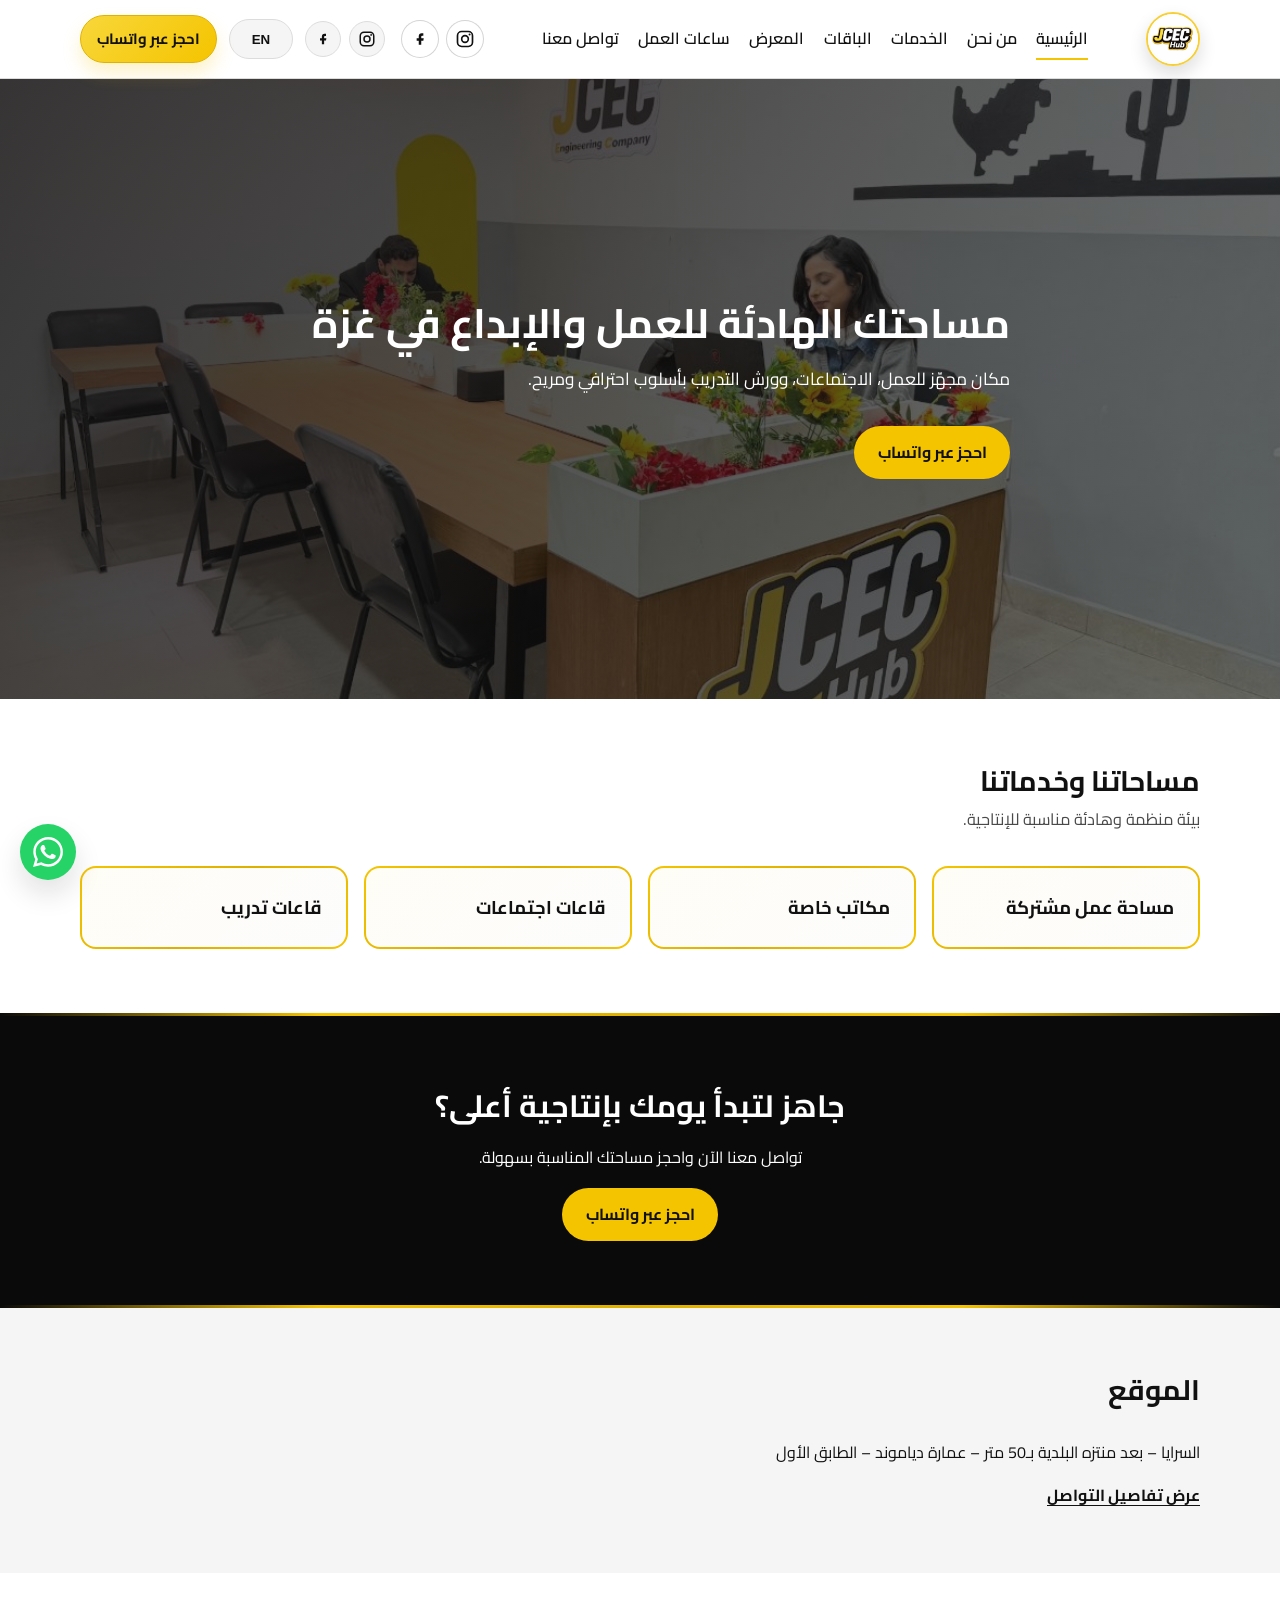
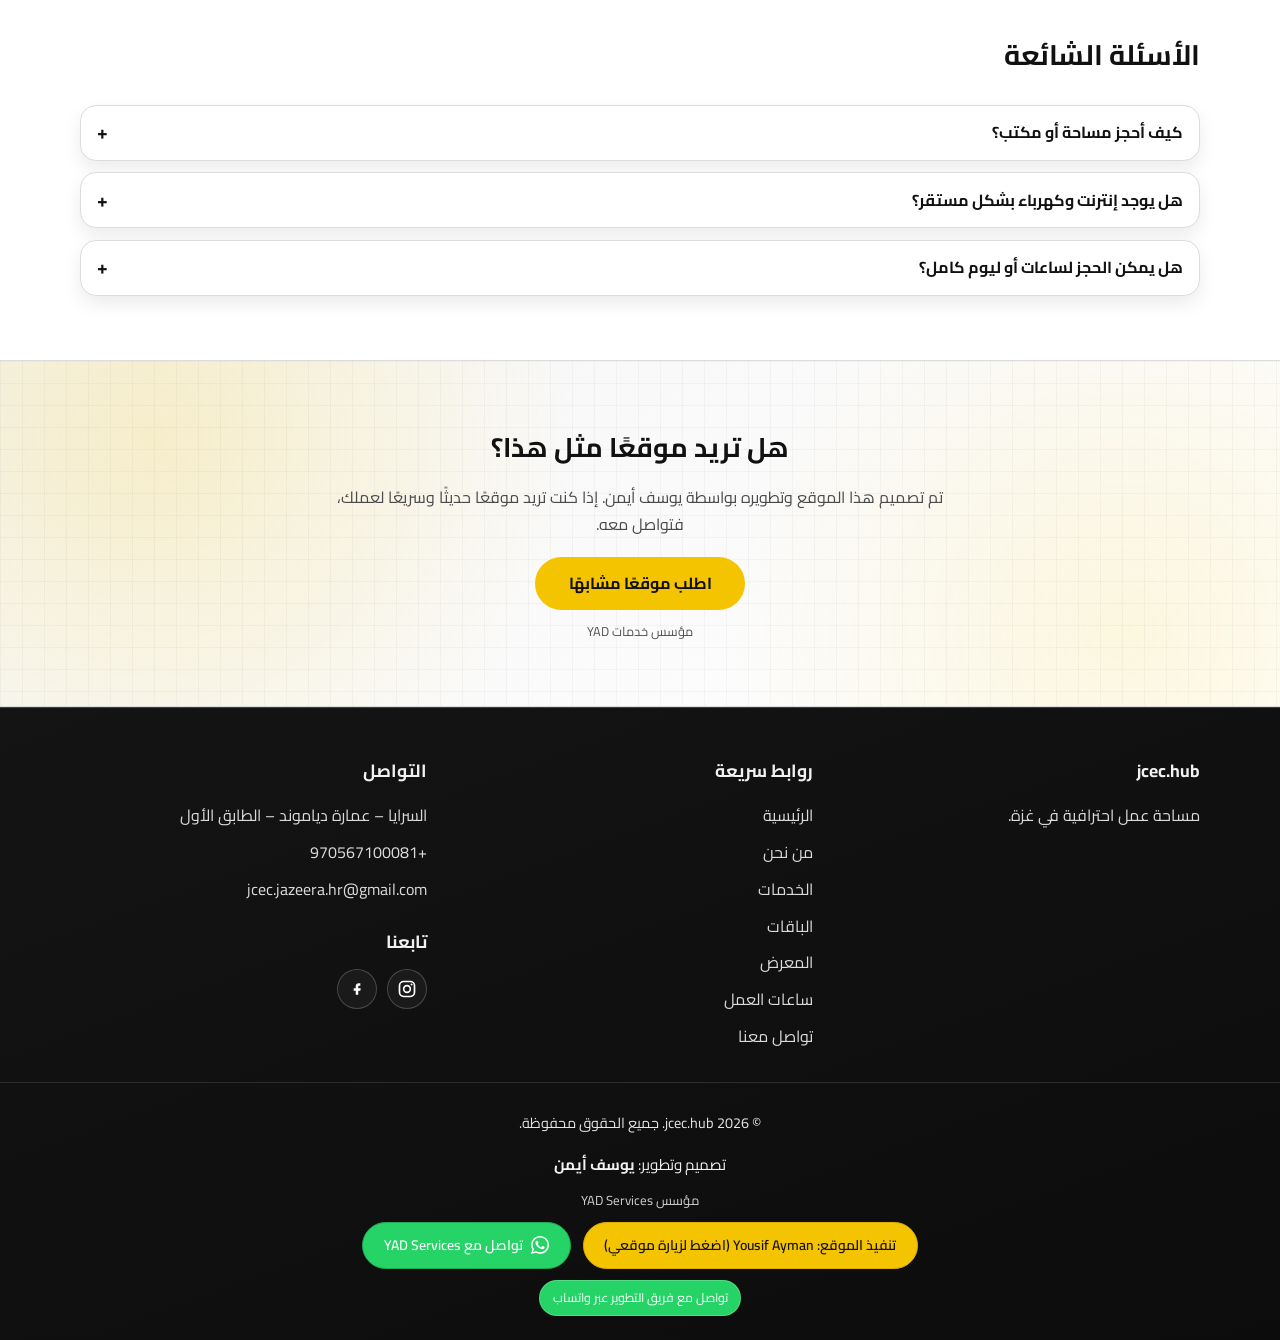
==== commit e2a1ad42: "Update portfolio links and live demo URL" ====
--- a/index.html
+++ b/index.html
@@ -1,219 +1,275 @@
 <!DOCTYPE html>
 <html lang="ar" dir="rtl" data-page="home">
+
 <head>
-  <meta charset="UTF-8" />
-  <meta name="viewport" content="width=device-width, initial-scale=1.0" />
-  <title>jcec.hub | ????????</title>
-  <link rel="icon" type="image/png" sizes="32x32" href="assets/images/favicon-32.png?v=3" />
-  <link rel="icon" type="image/png" sizes="16x16" href="assets/images/favicon-16.png?v=3" />
-  <link rel="apple-touch-icon" href="assets/images/logo.png?v=3" />
-  <link rel="shortcut icon" href="assets/images/favicon-32.png?v=3" />
-  <meta name="description" content="jcec.hub - ????? ??? ???????? ?? ??? ????? ??????????? ????????." />
-  <meta name="keywords" content="jcec.hub, coworking Gaza, ????? ??? ???, ????? ????, ????? ????????" />
-  <meta name="author" content="jcec.hub" />
-  <meta name="geo.region" content="PS-GZA" />
-  <meta name="geo.placename" content="Gaza" />
-  <meta name="robots" content="index,follow" />
-  <meta name="theme-color" content="#111111" />
-  <meta property="og:type" content="website" />
-  <meta property="og:site_name" content="jcec.hub" />
-  <meta property="og:title" content="jcec.hub | ????????" />
-  <meta property="og:description" content="?????? ??????? ????? ???????? ?? ???." />
-  <meta property="og:image" content="assets/images/img1.jpg" />
-  <meta property="og:locale" content="ar_PS" />
-  <meta name="twitter:card" content="summary_large_image" />
-  <link rel="preconnect" href="https://fonts.googleapis.com" />
-  <link rel="preconnect" href="https://fonts.gstatic.com" crossorigin />
-  <link href="https://fonts.googleapis.com/css2?family=Cairo:wght@400;500;700;800&family=Inter:wght@400;500;600;700;800&display=swap" rel="stylesheet" />
-  <link rel="stylesheet" href="assets/css/style.css" />
-  <script type="application/ld+json">
-  {
-    "@context": "https://schema.org",
-    "@type": "CoworkingSpace",
-    "name": "jcec.hub",
-    "description": "????? ??? ???????? ?? ??? ????? ??????????? ????????.",
-    "telephone": "+970567100081",
-    "email": "jcec.jazeera.hr@gmail.com",
-    "address": {
-      "@type": "PostalAddress",
-      "addressLocality": "Gaza",
-      "streetAddress": "??????? � ????? ??????? � ?????? ?????",
-      "addressCountry": "PS"
-    },
-    "areaServed": "Gaza",
-    "openingHours": "Mo-Su 12:00-22:00",
-    "sameAs": [
-      "https://www.instagram.com/jcec.hub?igsh=OXRsNnc1YWM3eGNt",
-      "https://www.facebook.com/share/1FrukVHEnd/"
-    ]
-  }
-  </script>
+    <meta charset="UTF-8" />
+    <meta name="viewport" content="width=device-width, initial-scale=1.0" />
+    <title>jcec.hub | الرئيسية</title>
+    <link rel="icon" type="image/png" sizes="32x32" href="assets/images/favicon-32.png?v=3" />
+    <link rel="icon" type="image/png" sizes="16x16" href="assets/images/favicon-16.png?v=3" />
+    <link rel="apple-touch-icon" href="assets/images/logo.png?v=3" />
+    <link rel="shortcut icon" href="assets/images/favicon-32.png?v=3" />
+    <meta name="description" content="jcec.hub - مساحة عمل احترافية في غزة للعمل والاجتماعات والتدريب." />
+    <meta name="keywords" content="jcec.hub, coworking Gaza, مساحة عمل غزة, مكاتب خاصة, قاعات اجتماعات" />
+    <meta name="author" content="jcec.hub" />
+    <meta name="geo.region" content="PS-GZA" />
+    <meta name="geo.placename" content="Gaza" />
+    <meta name="robots" content="index,follow" />
+    <meta name="theme-color" content="#111111" />
+    <meta property="og:type" content="website" />
+    <meta property="og:site_name" content="jcec.hub" />
+    <meta property="og:title" content="jcec.hub | الرئيسية" />
+    <meta property="og:description" content="مساحتك الهادئة للعمل والإبداع في غزة." />
+    <meta property="og:image" content="assets/images/img1.jpg" />
+    <meta property="og:locale" content="ar_PS" />
+    <meta name="twitter:card" content="summary_large_image" />
+    <meta property="og:url" content="index.html" />
+    <meta property="og:image:alt" content="jcec.hub website preview" />
+    <meta name="twitter:title" content="jcec.hub" />
+    <meta name="twitter:description" content="Professional workspace in Gaza for work, meetings, and training." />
+    <meta name="twitter:image" content="assets/images/img1.jpg" />
+    <link rel="canonical" href="index.html" />
+    <link rel="preconnect" href="https://fonts.googleapis.com" />
+    <link rel="preconnect" href="https://fonts.gstatic.com" crossorigin />
+    <link href="https://fonts.googleapis.com/css2?family=Cairo:wght@400;500;700;800&family=Inter:wght@400;500;600;700;800&display=swap" rel="stylesheet" />
+    <link rel="stylesheet" href="assets/css/style.css" />
+    <script type="application/ld+json">
+        {
+            "@context": "https://schema.org",
+            "@type": "CoworkingSpace",
+            "name": "jcec.hub",
+            "description": "مساحة عمل احترافية في غزة للعمل والاجتماعات والتدريب.",
+            "telephone": "+970567100081",
+            "email": "jcec.jazeera.hr@gmail.com",
+            "address": {
+                "@type": "PostalAddress",
+                "addressLocality": "Gaza",
+                "streetAddress": "السرايا – عمارة دياموند – الطابق الأول",
+                "addressCountry": "PS"
+            },
+            "areaServed": "Gaza",
+            "openingHours": "Mo-Su 12:00-22:00",
+            "sameAs": [
+                "https://www.instagram.com/jcec.hub?igsh=OXRsNnc1YWM3eGNt",
+                "https://www.facebook.com/share/1FrukVHEnd/"
+            ]
+        }
+    </script>
 </head>
+
 <body>
-  <a href="#mainContent" class="skip-link" data-i18n="skip_to_content">???? ??? ???????</a>
-
-  <header class="site-header">
-    <div class="container nav-wrap">
-      <a href="index.html" class="brand brand-logo" aria-label="jcec.hub">
-        <img src="assets/images/logo.png" alt="???? jcec.hub" data-i18n-alt="logo_alt" />
-        <span class="sr-only">jcec.hub</span>
-      </a>
-
-      <button class="menu-toggle" aria-expanded="false" aria-controls="navMenu" aria-label="??? ?? ????? ???????" data-i18n-aria-label="nav_toggle_aria">
-        <span></span><span></span><span></span>
-      </button>
-
-      <nav id="navMenu" class="main-nav" aria-label="Primary">
-        <a href="index.html" data-nav="home" data-i18n="nav_home">????????</a>
-        <a href="about.html" data-nav="about" data-i18n="nav_about">?? ???</a>
-        <a href="services.html" data-nav="services" data-i18n="nav_services">???????</a>
-        <a href="gallery.html" data-nav="gallery" data-i18n="nav_gallery">??????</a>
-        <a href="hours.html" data-nav="hours" data-i18n="nav_hours">????? ?????</a>
-        <a href="contact.html" data-nav="contact" data-i18n="nav_contact">????? ????</a>
-      </nav>
-
-      <div class="header-actions">
-        <button id="langSwitch" class="lang-btn" type="button" aria-label="????? ?????" data-i18n-aria-label="lang_toggle_aria">EN</button>
-        <a class="wa-btn" href="https://wa.me/970567100081" target="_blank" rel="noopener" data-i18n="wa_cta">???? ??? ??????</a>
-      </div>
-    </div>
-  </header>
-
-  <main id="mainContent">
-    <section class="hero" aria-label="Hero">
-      <div class="hero-overlay"></div>
-      <div class="container hero-content reveal">
-        <h1 data-i18n="hero_title">?????? ??????? ????? ???????? ?? ???</h1>
-        <p data-i18n="hero_sub">???? ????? ?????? ??????????? ???? ??????? ?????? ??????? ?????.</p>
-        <a class="btn btn-primary" href="https://wa.me/970567100081" target="_blank" rel="noopener" data-i18n="hero_btn">???? ??? ??????</a>
-      </div>
+    <a href="#mainContent" class="skip-link" data-i18n="skip_to_content">تخطي إلى المحتوى</a>
+
+    <header class="site-header">
+        <div class="container nav-wrap">
+            <a href="index.html" class="brand brand-logo" aria-label="jcec.hub">
+                <img src="assets/images/logo.png" alt="شعار jcec.hub" data-i18n-alt="logo_alt" />
+                <span class="sr-only">jcec.hub</span>
+            </a>
+
+            <button class="menu-toggle" aria-expanded="false" aria-controls="navMenu" aria-label="فتح أو إغلاق القائمة" data-i18n-aria-label="nav_toggle_aria">
+                <span></span><span></span><span></span>
+            </button>
+
+            <nav id="navMenu" class="main-nav" aria-label="القائمة الرئيسية">
+                <a href="index.html" data-nav="home" data-i18n="nav_home">الرئيسية</a>
+                <a href="about.html" data-nav="about" data-i18n="nav_about">من نحن</a>
+                <a href="services.html" data-nav="services" data-i18n="nav_services">الخدمات</a>
+                <a href="packages.html" data-nav="packages" data-i18n="nav_packages">الباقات</a>
+                <a href="gallery.html" data-nav="gallery" data-i18n="nav_gallery">المعرض</a>
+                <a href="hours.html" data-nav="hours" data-i18n="nav_hours">ساعات العمل</a>
+                <a href="contact.html" data-nav="contact" data-i18n="nav_contact">تواصل معنا</a>
+            </nav>
+
+            <div class="header-actions">
+                <div class="header-social">
+                    <a class="social-link" href="https://www.instagram.com/jcec.hub?igsh=OXRsNnc1YWM3eGNt" target="_blank" rel="noopener noreferrer" aria-label="حساب انستغرام jcec.hub" data-i18n-aria-label="instagram_aria">
+                        <svg viewBox="0 0 24 24" fill="none" aria-hidden="true">
+                            <rect x="3" y="3" width="18" height="18" rx="5" stroke="currentColor" stroke-width="2" />
+                            <circle cx="12" cy="12" r="4" stroke="currentColor" stroke-width="2" />
+                            <circle cx="17.5" cy="6.5" r="1.2" fill="currentColor" />
+                        </svg>
+                    </a>
+                    <a class="social-link" href="https://www.facebook.com/share/1FrukVHEnd/" target="_blank" rel="noopener noreferrer" aria-label="صفحة فيسبوك jcec.hub" data-i18n-aria-label="facebook_aria">
+                        <svg viewBox="0 0 24 24" fill="none" aria-hidden="true">
+                            <path d="M14.5 8H16V5h-2c-2.2 0-3.5 1.4-3.5 3.7V11H8v3h2.5v5h3v-5H16l.5-3h-3V9c0-.7.3-1 1-1Z" fill="currentColor" />
+                        </svg>
+                    </a>
+                </div>
+                <button id="langSwitch" class="lang-btn" type="button" aria-label="تبديل اللغة" data-i18n-aria-label="lang_toggle_aria">EN</button>
+                <a class="wa-btn" href="https://wa.me/970567100081" target="_blank" rel="noopener" data-i18n="wa_cta">احجز عبر واتساب</a>
+            </div>
+        </div>
+    </header>
+
+    <main id="mainContent">
+        <section class="hero" aria-label="القسم الرئيسي">
+            <div class="hero-overlay"></div>
+            <div class="container hero-content reveal">
+                <h1 data-i18n="hero_title">مساحتك الهادئة للعمل والإبداع في غزة</h1>
+                <p data-i18n="hero_sub">مكان مجهّز للعمل، الاجتماعات، وورش التدريب بأسلوب احترافي ومريح.</p>
+                <a class="btn btn-primary" href="https://wa.me/970567100081" target="_blank" rel="noopener" data-i18n="hero_btn">احجز عبر واتساب</a>
+            </div>
+        </section>
+
+        <section class="section">
+            <div class="container">
+                <div class="section-title reveal">
+                    <h2 data-i18n="highlights_title">مساحاتنا وخدماتنا</h2>
+                    <p data-i18n="services_note">بيئة منظمة وهادئة مناسبة للإنتاجية.</p>
+                </div>
+                <div class="grid card-grid">
+                    <article class="card reveal">
+                        <h3 data-i18n="service_1">مساحة عمل مشتركة</h3>
+                    </article>
+                    <article class="card reveal">
+                        <h3 data-i18n="service_2">مكاتب خاصة</h3>
+                    </article>
+                    <article class="card reveal">
+                        <h3 data-i18n="service_3">قاعات اجتماعات</h3>
+                    </article>
+                    <article class="card reveal">
+                        <h3 data-i18n="service_4">قاعات تدريب</h3>
+                    </article>
+                </div>
+            </div>
+        </section>
+
+        <section class="section cta-dark">
+            <div class="container cta-box reveal">
+                <h2 data-i18n="cta_title">جاهز لتبدأ يومك بإنتاجية أعلى؟</h2>
+                <p data-i18n="cta_sub">تواصل معنا الآن واحجز مساحتك المناسبة بسهولة.</p>
+                <a class="btn btn-accent" href="https://wa.me/970567100081" target="_blank" rel="noopener" data-i18n="hero_btn">احجز عبر واتساب</a>
+            </div>
+        </section>
+
+        <section class="section location-preview">
+            <div class="container reveal">
+                <div class="section-title">
+                    <h2 data-i18n="location_title">الموقع</h2>
+                </div>
+                <p data-i18n="address">السرايا – بعد منتزه البلدية بـ50 متر – عمارة دياموند – الطابق الأول</p>
+                <a href="contact.html" class="text-link" data-i18n="location_more">عرض تفاصيل التواصل</a>
+            </div>
+        </section>
+        <section class="section faq-section">
+            <div class="container reveal">
+                <div class="section-title">
+                    <h2 data-i18n="faq_title">الأسئلة الشائعة</h2>
+                </div>
+                <div class="faq-list">
+                    <details class="faq-item">
+                        <summary data-i18n="faq_q1">كيف يمكنني حجز مساحة عمل أو مكتب؟</summary>
+                        <p data-i18n="faq_a1">احجز مباشرة عبر واتساب وسنؤكد لك التوقيت والمساحة المناسبة.</p>
+                    </details>
+                    <details class="faq-item">
+                        <summary data-i18n="faq_q2">هل توفرون إنترنت وكهرباء مستقرة؟</summary>
+                        <p data-i18n="faq_a2">نعم، المركز مجهز بالمرافق الأساسية المناسبة للعمل اليومي والاجتماعات.</p>
+                    </details>
+                    <details class="faq-item">
+                        <summary data-i18n="faq_q3">هل يمكنني الحجز بالساعة أو ليوم كامل؟</summary>
+                        <p data-i18n="faq_a3">نعم، خيارات الحجز مرنة بناءً على المدة ونوع المساحة.</p>
+                    </details>
+                </div>
+            </div>
+        </section>
+    </main>
+
+    <section class="section dev-showcase">
+        <div class="container dev-showcase-wrap reveal">
+            <h2 data-i18n="dev_showcase_title">هل تريد موقعًا مثل هذا؟</h2>
+            <p data-i18n="dev_showcase_desc">
+                تم تصميم هذا الموقع وتطويره بواسطة
+                <a href="https://yousif-ayman-dev.github.io/my-portfolio-new/" target="_blank" rel="noopener noreferrer">يوسف أيمن</a>. إذا كنت تريد موقعًا حديثًا وسريعًا لعملك، فتواصل
+                معه.
+            </p>
+            <a href="https://yousif-ayman-dev.github.io/my-portfolio-new/" target="_blank" rel="noopener noreferrer" class="btn btn-primary dev-showcase-btn" data-i18n="dev_showcase_cta">اطلب موقعًا مشابهًا</a>
+            <span class="dev-showcase-note" data-i18n="dev_showcase_note">مؤسس خدمات YAD</span>
+        </div>
     </section>
 
-    <section class="section">
-      <div class="container">
-        <div class="section-title reveal">
-          <h2 data-i18n="highlights_title">???????? ????????</h2>
-          <p data-i18n="services_note">???? ????? ?????? ?????? ?????????.</p>
-        </div>
-        <div class="grid card-grid">
-          <article class="card reveal"><h3 data-i18n="service_1">????? ??? ??????</h3></article>
-          <article class="card reveal"><h3 data-i18n="service_2">????? ????</h3></article>
-          <article class="card reveal"><h3 data-i18n="service_3">????? ????????</h3></article>
-          <article class="card reveal"><h3 data-i18n="service_4">????? ?????</h3></article>
-        </div>
-      </div>
-    </section>
-
-    <section class="section cta-dark">
-      <div class="container cta-box reveal">
-        <h2 data-i18n="cta_title">???? ????? ???? ???????? ?????</h2>
-        <p data-i18n="cta_sub">????? ???? ???? ????? ?????? ???????? ??????.</p>
-        <a class="btn btn-accent" href="https://wa.me/970567100081" target="_blank" rel="noopener" data-i18n="hero_btn">???? ??? ??????</a>
-      </div>
-    </section>
-
-    <section class="section location-preview">
-      <div class="container reveal">
-        <div class="section-title">
-          <h2 data-i18n="location_title">??????</h2>
-        </div>
-        <p data-i18n="address">??????? � ??? ????? ??????? ??50 ??? � ????? ??????? � ?????? ?????</p>
-        <a href="contact.html" class="text-link" data-i18n="location_more">??? ?????? ???????</a>
-      </div>
-    </section>
-    <section class="section faq-section">
-      <div class="container reveal">
-        <div class="section-title">
-          <h2 data-i18n="faq_title">FAQ</h2>
-        </div>
-        <div class="faq-list">
-          <details class="faq-item">
-            <summary data-i18n="faq_q1">How can I book a workspace or office?</summary>
-            <p data-i18n="faq_a1">Book directly via WhatsApp and we will confirm your timing and the suitable space.</p>
-          </details>
-          <details class="faq-item">
-            <summary data-i18n="faq_q2">Do you provide stable internet and power?</summary>
-            <p data-i18n="faq_a2">Yes, the hub is equipped with core utilities suitable for daily work and meetings.</p>
-          </details>
-          <details class="faq-item">
-            <summary data-i18n="faq_q3">Can I book by hour or for a full day?</summary>
-            <p data-i18n="faq_a3">Yes, flexible booking options are available based on your duration and space type.</p>
-          </details>
-        </div>
-      </div>
-    </section>
-  </main>
-
     <footer class="site-footer">
-    <div class="container grid footer-grid">
-      <section>
-        <h3>jcec.hub</h3>
-        <p data-i18n="footer_tag">????? ??? ???????? ?? ???.</p>
-      </section>
-      <section>
-        <h4 data-i18n="footer_links">????? ?????</h4>
-        <ul>
-          <li><a href="index.html" data-i18n="nav_home">????????</a></li>
-          <li><a href="about.html" data-i18n="nav_about">?? ???</a></li>
-          <li><a href="services.html" data-i18n="nav_services">???????</a></li>
-          <li><a href="gallery.html" data-i18n="nav_gallery">??????</a></li>
-          <li><a href="hours.html" data-i18n="nav_hours">????? ?????</a></li>
-          <li><a href="contact.html" data-i18n="nav_contact">????? ????</a></li>
-        </ul>
-      </section>
-      <section>
-        <h4 data-i18n="footer_contact">???????</h4>
-        <ul>
-          <li data-i18n="footer_address_short">??????? � ????? ??????? � ?????? ?????</li>
-          <li><a href="https://wa.me/970567100081" target="_blank" rel="noopener">+970567100081</a></li>
-          <li><a href="mailto:jcec.jazeera.hr@gmail.com">jcec.jazeera.hr@gmail.com</a></li>
-        </ul>
-        <div class="contact-social">
-          <h4 data-i18n="footer_social">??????</h4>
-          <div class="social-links">
-            <a class="social-link" href="https://www.instagram.com/jcec.hub?igsh=OXRsNnc1YWM3eGNt" target="_blank" rel="noopener noreferrer" aria-label="???? ???????? jcec.hub" data-i18n-aria-label="instagram_aria">
-              <svg viewBox="0 0 24 24" fill="none" aria-hidden="true">
-                <rect x="3" y="3" width="18" height="18" rx="5" stroke="currentColor" stroke-width="2"/>
-                <circle cx="12" cy="12" r="4" stroke="currentColor" stroke-width="2"/>
-                <circle cx="17.5" cy="6.5" r="1.2" fill="currentColor"/>
-              </svg>
-            </a>
-            <a class="social-link" href="https://www.facebook.com/share/1FrukVHEnd/" target="_blank" rel="noopener noreferrer" aria-label="???? ?????? jcec.hub" data-i18n-aria-label="facebook_aria">
-              <svg viewBox="0 0 24 24" fill="none" aria-hidden="true">
-                <path d="M14.5 8H16V5h-2c-2.2 0-3.5 1.4-3.5 3.7V11H8v3h2.5v5h3v-5H16l.5-3h-3V9c0-.7.3-1 1-1Z" fill="currentColor"/>
-              </svg>
-            </a>
-          </div>
-        </div>
-      </section>
-    </div>
-    <div class="footer-bottom">
-      <p>&copy; <span id="year"></span> jcec.hub. <span data-i18n="footer_rights">???? ?????? ??????.</span></p>
-      <div class="dev-credit">
-        <a href="https://slategrey-eel-687555.hostingersite.com/" target="_blank" rel="noopener noreferrer">Designed & Developed by Yousif Ayman</a>
-        <span>Founder of YAD Services</span>
-      </div>
-    </div>
-  </footer>
-
-  <a class="floating-wa" href="https://wa.me/970567100081" target="_blank" rel="noopener" aria-label="????? ??????" data-i18n-aria-label="floating_wa_label" data-i18n-tooltip="wa_tooltip" data-tooltip="???? ??? ??????">
-    <svg viewBox="0 0 24 24" aria-hidden="true" focusable="false">
-      <path fill="currentColor" d="M20.52 3.48A11.86 11.86 0 0 0 12.09 0C5.54 0 .23 5.31.23 11.86c0 2.1.55 4.16 1.6 5.98L0 24l6.35-1.66a11.83 11.83 0 0 0 5.74 1.46h.01c6.55 0 11.86-5.31 11.86-11.86 0-3.17-1.23-6.14-3.44-8.46ZM12.1 21.79h-.01a9.9 9.9 0 0 1-5.05-1.39l-.36-.21-3.77.99 1-3.67-.24-.38a9.83 9.83 0 0 1-1.51-5.27C2.16 6.4 6.64 1.92 12.1 1.92c2.64 0 5.12 1.03 6.99 2.9a9.83 9.83 0 0 1 2.9 6.99c0 5.46-4.44 9.98-9.89 9.98Zm5.42-7.43c-.3-.15-1.78-.88-2.05-.98-.27-.1-.47-.15-.67.15-.2.3-.77.98-.94 1.18-.17.2-.35.22-.65.07-.3-.15-1.26-.46-2.4-1.47a8.95 8.95 0 0 1-1.66-2.07c-.17-.3-.02-.46.13-.61.13-.13.3-.35.45-.52.15-.18.2-.3.3-.5.1-.2.05-.38-.03-.53-.08-.15-.67-1.62-.92-2.22-.24-.58-.49-.5-.67-.5h-.57c-.2 0-.53.08-.8.38-.28.3-1.05 1.03-1.05 2.5 0 1.47 1.08 2.89 1.23 3.09.15.2 2.1 3.2 5.1 4.48.71.3 1.27.48 1.7.62.71.23 1.35.2 1.86.12.57-.08 1.78-.73 2.03-1.44.25-.7.25-1.31.18-1.44-.08-.13-.27-.2-.57-.35Z"/>
-    </svg>
-    <span class="sr-only" data-i18n="floating_wa_label">????? ??????</span>
-  </a>
-
-  <script src="assets/js/main.js"></script>
+        <div class="container grid footer-grid">
+            <section>
+                <h3>jcec.hub</h3>
+                <p data-i18n="footer_tag">مساحة عمل احترافية في غزة.</p>
+            </section>
+            <section>
+                <h4 data-i18n="footer_links">روابط سريعة</h4>
+                <ul>
+                    <li><a href="index.html" data-i18n="nav_home">الرئيسية</a></li>
+                    <li><a href="about.html" data-i18n="nav_about">من نحن</a></li>
+                    <li><a href="services.html" data-i18n="nav_services">الخدمات</a></li>
+                    <li><a href="packages.html" data-i18n="nav_packages">الباقات</a></li>
+                    <li><a href="gallery.html" data-i18n="nav_gallery">المعرض</a></li>
+                    <li><a href="hours.html" data-i18n="nav_hours">ساعات العمل</a></li>
+                    <li><a href="contact.html" data-i18n="nav_contact">تواصل معنا</a></li>
+                </ul>
+            </section>
+            <section>
+                <h4 data-i18n="footer_contact">التواصل</h4>
+                <ul>
+                    <li data-i18n="footer_address_short">السرايا – عمارة دياموند – الطابق الأول</li>
+                    <li><a href="https://wa.me/970567100081" target="_blank" rel="noopener">+970567100081</a></li>
+                    <li><a href="mailto:jcec.jazeera.hr@gmail.com">jcec.jazeera.hr@gmail.com</a></li>
+                </ul>
+                <div class="contact-social">
+                    <h4 data-i18n="footer_social">تابعنا</h4>
+                    <div class="social-links">
+                        <a class="social-link" href="https://www.instagram.com/jcec.hub?igsh=OXRsNnc1YWM3eGNt" target="_blank" rel="noopener noreferrer" aria-label="حساب انستغرام jcec.hub" data-i18n-aria-label="instagram_aria">
+                            <svg viewBox="0 0 24 24" fill="none" aria-hidden="true">
+                                <rect x="3" y="3" width="18" height="18" rx="5" stroke="currentColor" stroke-width="2" />
+                                <circle cx="12" cy="12" r="4" stroke="currentColor" stroke-width="2" />
+                                <circle cx="17.5" cy="6.5" r="1.2" fill="currentColor" />
+                            </svg>
+                        </a>
+                        <a class="social-link" href="https://www.facebook.com/share/1FrukVHEnd/" target="_blank" rel="noopener noreferrer" aria-label="صفحة فيسبوك jcec.hub" data-i18n-aria-label="facebook_aria">
+                            <svg viewBox="0 0 24 24" fill="none" aria-hidden="true">
+                                <path d="M14.5 8H16V5h-2c-2.2 0-3.5 1.4-3.5 3.7V11H8v3h2.5v5h3v-5H16l.5-3h-3V9c0-.7.3-1 1-1Z" fill="currentColor" />
+                            </svg>
+                        </a>
+                    </div>
+                </div>
+            </section>
+        </div>
+        <div class="footer-bottom">
+            <p>&copy; <span id="year"></span> jcec.hub. <span data-i18n="footer_rights">جميع الحقوق محفوظة.</span></p>
+            <div class="dev-credit">
+                <p class="dev-name" data-i18n="dev_name">تصميم وتطوير: <strong>يوسف أيمن</strong></p>
+                <p class="dev-company" data-i18n="dev_company">مؤسس YAD Services</p>
+                <div class="dev-buttons">
+                    <a href="https://yousif-ayman-dev.github.io/my-portfolio-new/" target="_blank" rel="noopener noreferrer" class="dev-btn dev-btn-portfolio">
+                        <svg xmlns="http://www.w3.org/2000/svg" width="18" height="18" viewBox="0 0 24 24" fill="none" stroke="currentColor" stroke-width="2" stroke-linecap="round" stroke-linejoin="round">
+                            <rect x="3" y="3" width="18" height="18" rx="2" ry="2"/>
+                            <circle cx="8.5" cy="8.5" r="1.5"/>
+                            <polyline points="21 15 16 10 5 21"/>
+                        </svg>
+                        <span data-i18n="dev_portfolio">معرض أعمال المطور</span>
+                    </a>
+                    <a href="https://wa.me/972569040508" target="_blank" rel="noopener noreferrer" class="dev-btn dev-btn-whatsapp">
+                        <svg xmlns="http://www.w3.org/2000/svg" width="18" height="18" viewBox="0 0 24 24" fill="currentColor">
+                            <path d="M20.52 3.48A11.86 11.86 0 0 0 12.09 0C5.54 0 .23 5.31.23 11.86c0 2.1.55 4.16 1.6 5.98L0 24l6.35-1.66a11.83 11.83 0 0 0 5.74 1.46h.01c6.55 0 11.86-5.31 11.86-11.86 0-3.17-1.23-6.14-3.44-8.46ZM12.1 21.79h-.01a9.9 9.9 0 0 1-5.05-1.39l-.36-.21-3.77.99 1-3.67-.24-.38a9.83 9.83 0 0 1-1.51-5.27C2.16 6.4 6.64 1.92 12.1 1.92c2.64 0 5.12 1.03 6.99 2.9a9.83 9.83 0 0 1 2.9 6.99c0 5.46-4.44 9.98-9.89 9.98Zm5.42-7.43c-.3-.15-1.78-.88-2.05-.98-.27-.1-.47-.15-.67.15-.2.3-.77.98-.94 1.18-.17.2-.35.22-.65.07-.3-.15-1.26-.46-2.4-1.47a8.95 8.95 0 0 1-1.66-2.07c-.17-.3-.02-.46.13-.61.13-.13.3-.35.45-.52.15-.18.2-.3.3-.5.1-.2.05-.38-.03-.53-.08-.15-.67-1.62-.92-2.22-.24-.58-.49-.5-.67-.5h-.57c-.2 0-.53.08-.8.38-.28.3-1.05 1.03-1.05 2.5 0 1.47 1.08 2.89 1.23 3.09.15.2 2.1 3.2 5.1 4.48.71.3 1.27.48 1.7.62.71.23 1.35.2 1.86.12.57-.08 1.78-.73 2.03-1.44.25-.7.25-1.31.18-1.44-.08-.13-.27-.2-.57-.35Z"/>
+                        </svg>
+                        <span data-i18n="dev_whatsapp">تواصل مع YAD Services</span>
+                    </a>
+                </div>
+            </div>
+        </div>
+    </footer>
+
+    <a class="floating-wa" href="https://wa.me/970567100081" target="_blank" rel="noopener" aria-label="تواصل واتساب" data-i18n-aria-label="floating_wa_label" data-i18n-tooltip="wa_tooltip" data-tooltip="احجز عبر واتساب">
+        <svg viewBox="0 0 24 24" aria-hidden="true" focusable="false">
+            <path fill="currentColor" d="M20.52 3.48A11.86 11.86 0 0 0 12.09 0C5.54 0 .23 5.31.23 11.86c0 2.1.55 4.16 1.6 5.98L0 24l6.35-1.66a11.83 11.83 0 0 0 5.74 1.46h.01c6.55 0 11.86-5.31 11.86-11.86 0-3.17-1.23-6.14-3.44-8.46ZM12.1 21.79h-.01a9.9 9.9 0 0 1-5.05-1.39l-.36-.21-3.77.99 1-3.67-.24-.38a9.83 9.83 0 0 1-1.51-5.27C2.16 6.4 6.64 1.92 12.1 1.92c2.64 0 5.12 1.03 6.99 2.9a9.83 9.83 0 0 1 2.9 6.99c0 5.46-4.44 9.98-9.89 9.98Zm5.42-7.43c-.3-.15-1.78-.88-2.05-.98-.27-.1-.47-.15-.67.15-.2.3-.77.98-.94 1.18-.17.2-.35.22-.65.07-.3-.15-1.26-.46-2.4-1.47a8.95 8.95 0 0 1-1.66-2.07c-.17-.3-.02-.46.13-.61.13-.13.3-.35.45-.52.15-.18.2-.3.3-.5.1-.2.05-.38-.03-.53-.08-.15-.67-1.62-.92-2.22-.24-.58-.49-.5-.67-.5h-.57c-.2 0-.53.08-.8.38-.28.3-1.05 1.03-1.05 2.5 0 1.47 1.08 2.89 1.23 3.09.15.2 2.1 3.2 5.1 4.48.71.3 1.27.48 1.7.62.71.23 1.35.2 1.86.12.57-.08 1.78-.73 2.03-1.44.25-.7.25-1.31.18-1.44-.08-.13-.27-.2-.57-.35Z" />
+        </svg>
+        <span class="sr-only" data-i18n="floating_wa_label">تواصل واتساب</span>
+    </a>
+
+    <a id="back-to-top" href="#" class="back-to-top" role="button" aria-label="العودة للأعلى" data-i18n-aria-label="back_to_top">
+        <svg xmlns="http://www.w3.org/2000/svg" width="24" height="24" viewBox="0 0 24 24" fill="none" stroke="currentColor" stroke-width="2" stroke-linecap="round" stroke-linejoin="round">
+            <path d="m5 15 7-7 7 7" />
+        </svg>
+    </a>
+    <script src="assets/js/main.js"></script>
 </body>
+
 </html>
-
-
-
-
-
-
-
-
-
-
-
--- a/assets/css/style.css
+++ b/assets/css/style.css
@@ -1,1102 +1,1238 @@
 :root {
-  --color-accent: #f5c400;
-  --color-accent-strong: #ddb000;
-  --color-text: #111111;
-  --color-text-soft: #4a4a4a;
-  --color-bg: #ffffff;
-  --color-bg-soft: #f5f5f5;
-  --color-surface: #ffffff;
-  --color-line: #dcdcdc;
-  --color-dark-surface: #141414;
-  --color-dark-line: #2c2c2c;
-  --color-white: #ffffff;
-  --color-black: #000000;
-  --header-bg: rgba(255, 255, 255, 0.95);
-  --hero-overlay-start: rgba(17, 17, 17, 0.84);
-  --hero-overlay-end: rgba(17, 17, 17, 0.58);
-  --wa-green: #25d366;
-  --wa-green-shadow: rgba(37, 211, 102, 0.35);
-  --contact-link-dark: #ffd84d;
-  --footer-text: #f1f1f1;
-  --footer-gradient-start: #141414;
-  --footer-gradient-end: #0c0c0c;
-  --footer-card-bg: rgba(255, 255, 255, 0.03);
-  --footer-card-border: rgba(255, 255, 255, 0.1);
-  --footer-icon-border: rgba(255, 255, 255, 0.2);
-  --footer-icon-bg: rgba(255, 255, 255, 0.04);
-  --footer-icon-bg-hover: rgba(245, 196, 0, 0.08);
-  --dev-note-color: var(--dev-note-color);
-  --focus-ring: rgba(245, 196, 0, 0.35);
-  --overlay-dark-32: rgba(17, 17, 17, 0.32);
-  --lightbox-bg: rgba(0, 0, 0, 0.86);
-  --logo-border: rgba(245, 196, 0, 0.8);
-  --logo-shadow: rgba(17, 17, 17, 0.14);
-  --top-social-border: rgba(17, 17, 17, 0.18);
-  --accent-border-strong: rgba(245, 196, 0, 0.9);
-  --accent-shadow-sm: rgba(245, 196, 0, 0.22);
-  --accent-gradient-soft-1: rgba(245, 196, 0, 0);
-  --accent-gradient-soft-2: rgba(245, 196, 0, 0.22);
-  --button-gloss: rgba(255, 255, 255, 0.42);
-  --wa-gradient-start: #f8d73a;
-  --wa-border: #e0b200;
-  --wa-shadow: rgba(245, 196, 0, 0.3);
-  --wa-gloss: rgba(255, 255, 255, 0.5);
-  --card-border-hover: #cfcfcf;
-  --accent-tint-1: rgba(245, 196, 0, 0.12);
-  --accent-tint-2: rgba(17, 17, 17, 0.04);
-  --accent-border: rgba(245, 196, 0, 0.8);
-  --accent-shadow-lg: rgba(245, 196, 0, 0.25);
-  --accent-heading: #8a6b00;
-  --accent-text-strong: #3a3320;
-  --gallery-overlay-1: rgba(245, 196, 0, 0.18);
-  --gallery-overlay-2: rgba(17, 17, 17, 0.06);
-  --gallery-shadow: rgba(245, 196, 0, 0.28);
-  --footer-top-border: rgba(245, 196, 0, 0.28);
-
-  --radius-sm: 8px;
-  --radius-md: 16px;
-  --radius-pill: 999px;
-
-  --space-1: 0.5rem;
-  --space-2: 1rem;
-  --space-3: 1.5rem;
-  --space-4: 2rem;
-  --space-5: 2.5rem;
-  --space-6: 3rem;
-  --space-7: 4rem;
-
-  --shadow-sm: 0 8px 18px rgba(17, 17, 17, 0.08);
-  --shadow-md: 0 14px 28px rgba(17, 17, 17, 0.12);
-  --shadow-lg: 0 18px 36px rgba(17, 17, 17, 0.16);
-  --container: 1120px;
-  --header-height: 78px;
-  --transition: 0.25s ease;
-  --transition-smooth: 0.35s cubic-bezier(0.22, 1, 0.36, 1);
+    --color-accent: #f5c400;
+    --color-accent-strong: #ddb000;
+    --color-text: #111111;
+    --color-text-soft: #4a4a4a;
+    --color-bg: #ffffff;
+    --color-bg-soft: #f5f5f5;
+    --color-surface: #ffffff;
+    --color-line: #dcdcdc;
+    --color-dark-surface: #141414;
+    --color-dark-line: #2c2c2c;
+    --color-white: #ffffff;
+    --color-black: #000000;
+    --header-bg: rgba(255, 255, 255, 0.95);
+    --hero-overlay-start: rgba(17, 17, 17, 0.84);
+    --hero-overlay-end: rgba(17, 17, 17, 0.58);
+    --wa-green: #25d366;
+    --wa-green-shadow: rgba(37, 211, 102, 0.35);
+    --contact-link-dark: #ffd84d;
+    --footer-text: #f1f1f1;
+    --footer-gradient-start: #141414;
+    --footer-gradient-end: #0c0c0c;
+    --footer-card-bg: rgba(255, 255, 255, 0.03);
+    --footer-card-border: rgba(255, 255, 255, 0.1);
+    --footer-icon-border: rgba(255, 255, 255, 0.2);
+    --footer-icon-bg: rgba(255, 255, 255, 0.04);
+    --footer-icon-bg-hover: rgba(245, 196, 0, 0.08);
+    --dev-note-color: var(--dev-note-color);
+    --focus-ring: rgba(245, 196, 0, 0.35);
+    --overlay-dark-32: rgba(17, 17, 17, 0.32);
+    --lightbox-bg: rgba(0, 0, 0, 0.86);
+    --logo-border: rgba(245, 196, 0, 0.8);
+    --logo-shadow: rgba(17, 17, 17, 0.14);
+    --top-social-border: rgba(17, 17, 17, 0.18);
+    --accent-border-strong: rgba(245, 196, 0, 0.9);
+    --accent-shadow-sm: rgba(245, 196, 0, 0.22);
+    --accent-gradient-soft-1: rgba(245, 196, 0, 0);
+    --accent-gradient-soft-2: rgba(245, 196, 0, 0.22);
+    --button-gloss: rgba(255, 255, 255, 0.42);
+    --wa-gradient-start: #f8d73a;
+    --wa-border: #e0b200;
+    --wa-shadow: rgba(245, 196, 0, 0.3);
+    --wa-gloss: rgba(255, 255, 255, 0.5);
+    --card-border-hover: #cfcfcf;
+    --accent-tint-1: rgba(245, 196, 0, 0.12);
+    --accent-tint-2: rgba(17, 17, 17, 0.04);
+    --accent-border: rgba(245, 196, 0, 0.8);
+    --accent-shadow-lg: rgba(245, 196, 0, 0.25);
+    --accent-heading: #8a6b00;
+    --accent-text-strong: #3a3320;
+    --gallery-overlay-1: rgba(245, 196, 0, 0.18);
+    --gallery-overlay-2: rgba(17, 17, 17, 0.06);
+    --gallery-shadow: rgba(245, 196, 0, 0.28);
+    --footer-top-border: rgba(245, 196, 0, 0.28);
+    --radius-sm: 8px;
+    --radius-md: 16px;
+    --radius-pill: 999px;
+    --space-1: 0.5rem;
+    --space-2: 1rem;
+    --space-3: 1.5rem;
+    --space-4: 2rem;
+    --space-5: 2.5rem;
+    --space-6: 3rem;
+    --space-7: 4rem;
+    --shadow-sm: 0 8px 18px rgba(17, 17, 17, 0.08);
+    --shadow-md: 0 14px 28px rgba(17, 17, 17, 0.12);
+    --shadow-lg: 0 18px 36px rgba(17, 17, 17, 0.16);
+    --container: 1120px;
+    --header-height: 78px;
+    --transition: 0.25s ease;
+    --transition-smooth: 0.35s cubic-bezier(0.22, 1, 0.36, 1);
 }
 
 * {
-  box-sizing: border-box;
+    box-sizing: border-box;
 }
 
 html {
-  scroll-behavior: smooth;
+    scroll-behavior: smooth;
 }
 
 body {
-  margin: 0;
-  font-family: "Cairo", sans-serif;
-  color: var(--color-text);
-  background: var(--color-bg);
-  line-height: 1.7;
-  text-rendering: optimizeLegibility;
-  transition: background var(--transition), color var(--transition);
+    margin: 0;
+    font-family: "Cairo", sans-serif;
+    color: var(--color-text);
+    background: var(--color-bg);
+    line-height: 1.7;
+    text-rendering: optimizeLegibility;
+    -webkit-font-smoothing: antialiased;
+    -moz-osx-font-smoothing: grayscale;
+    transition: background var(--transition), color var(--transition);
 }
 
 body.lang-en {
-  font-family: "Inter", sans-serif;
+    font-family: "Inter", sans-serif;
 }
 
 img {
-  max-width: 100%;
-  display: block;
+    max-width: 100%;
+    display: block;
 }
 
 a {
-  color: inherit;
-  text-decoration: none;
+    color: inherit;
+    text-decoration: none;
 }
 
 .sr-only {
-  position: absolute;
-  width: 1px;
-  height: 1px;
-  padding: 0;
-  margin: -1px;
-  overflow: hidden;
-  clip: rect(0, 0, 0, 0);
-  border: 0;
+    position: absolute;
+    width: 1px;
+    height: 1px;
+    padding: 0;
+    margin: -1px;
+    overflow: hidden;
+    clip: rect(0, 0, 0, 0);
+    border: 0;
 }
 
 .skip-link {
-  position: absolute;
-  inset-inline-start: var(--space-2);
-  top: -44px;
-  background: var(--color-accent);
-  color: var(--color-text);
-  padding: 0.5rem 1rem;
-  border-radius: var(--radius-pill);
-  z-index: 2000;
-  font-weight: 700;
+    position: absolute;
+    inset-inline-start: var(--space-2);
+    top: -44px;
+    background: var(--color-accent);
+    color: var(--color-text);
+    padding: 0.5rem 1rem;
+    border-radius: var(--radius-pill);
+    z-index: 2000;
+    font-weight: 700;
 }
 
 .skip-link:focus {
-  top: 0.5rem;
+    top: 0.5rem;
 }
 
 .container {
-  width: min(var(--container), 92%);
-  margin-inline: auto;
+    width: min(var(--container), 92%);
+    margin-inline: auto;
 }
 
 .section {
-  padding-block: var(--space-7);
+    padding-block: var(--space-7);
 }
 
 .grid {
-  display: grid;
-  gap: var(--grid-gap, var(--space-2));
+    display: grid;
+    gap: var(--grid-gap, var(--space-2));
 }
 
 .section-title {
-  margin-bottom: var(--space-4);
+    margin-bottom: var(--space-4);
 }
 
 .section-title h1,
 .section-title h2 {
-  margin: 0 0 0.5rem;
-  font-size: clamp(1.65rem, 2.2vw, 2.4rem);
-  line-height: 1.25;
+    margin: 0 0 0.5rem;
+    font-size: clamp(1.65rem, 2.2vw, 2.4rem);
+    line-height: 1.25;
 }
 
 .section-title p {
-  margin: 0;
-  color: var(--color-text-soft);
-  font-size: 1.02rem;
+    margin: 0;
+    color: var(--color-text-soft);
+    font-size: 1.02rem;
 }
 
 .site-header {
-  position: sticky;
-  top: 0;
-  z-index: 1000;
-  background: var(--header-bg);
-  background: color-mix(in srgb, var(--color-surface) 95%, transparent);
-  backdrop-filter: blur(8px);
-  border-bottom: 1px solid var(--color-line);
+    position: sticky;
+    top: 0;
+    z-index: 1000;
+    background: var(--header-bg);
+    background: color-mix(in srgb, var(--color-surface) 95%, transparent);
+    backdrop-filter: blur(8px);
+    border-bottom: 1px solid var(--color-line);
 }
 
 .nav-wrap {
-  min-height: var(--header-height);
-  display: flex;
-  align-items: center;
-  justify-content: space-between;
-  gap: 1rem;
+    min-height: var(--header-height);
+    display: flex;
+    align-items: center;
+    justify-content: space-between;
+    gap: 1rem;
 }
 
 .brand {
-  font-size: 1.35rem;
-  font-weight: 800;
-  letter-spacing: 0.2px;
+    font-size: 1.35rem;
+    font-weight: 800;
+    letter-spacing: 0.2px;
 }
 
 .brand-logo {
-  display: inline-flex;
-  align-items: center;
+    display: inline-flex;
+    align-items: center;
 }
 
 .brand-logo img {
-  width: 54px;
-  height: 54px;
-  object-fit: cover;
-  border-radius: 50%;
-  border: 2px solid var(--logo-border);
-  box-shadow: 0 8px 18px var(--logo-shadow);
+    width: 54px;
+    height: 54px;
+    object-fit: cover;
+    border-radius: 50%;
+    border: 2px solid var(--logo-border);
+    box-shadow: 0 8px 18px var(--logo-shadow);
 }
 
 .main-nav {
-  display: flex;
-  align-items: center;
-  gap: 1.2rem;
+    display: flex;
+    align-items: center;
+    gap: 1.2rem;
 }
 
 .main-nav a {
-  font-weight: 600;
-  position: relative;
-  padding-block: 0.25rem;
+    font-weight: 600;
+    position: relative;
+    padding-block: 0.25rem;
+    transition: color var(--transition);
+}
+
+.main-nav a:hover,
+.main-nav a:focus-visible {
+    color: var(--color-accent-strong);
 }
 
 .main-nav a::after {
-  content: "";
-  position: absolute;
-  inset-inline: 0;
-  bottom: -3px;
-  height: 2px;
-  background: var(--color-accent);
-  transform: scaleX(0);
-  transform-origin: center;
-  transition: transform var(--transition);
+    content: "";
+    position: absolute;
+    inset-inline: 0;
+    bottom: -3px;
+    height: 2px;
+    background: var(--color-accent);
+    transform: scaleX(0);
+    transform-origin: center;
+    transition: transform var(--transition);
 }
 
 .main-nav a.active::after,
 .main-nav a:hover::after,
 .main-nav a:focus-visible::after {
-  transform: scaleX(1);
+    transform: scaleX(1);
 }
 
 .header-actions {
-  display: flex;
-  align-items: center;
-  gap: 0.75rem;
+    display: flex;
+    align-items: center;
+    gap: 0.75rem;
+}
+
+.header-social {
+    display: flex;
+    align-items: center;
+    gap: 0.5rem;
+}
+
+.header-social .social-link {
+    width: 36px;
+    height: 36px;
+    border-radius: 50%;
+    display: inline-flex;
+    align-items: center;
+    justify-content: center;
+    border: 1px solid var(--color-line);
+    color: var(--color-text);
+    background: var(--color-bg-soft);
+    transition: transform var(--transition), border-color var(--transition), color var(--transition), background var(--transition);
+}
+
+.header-social .social-link svg {
+    width: 18px;
+    height: 18px;
+}
+
+.header-social .social-link:hover,
+.header-social .social-link:focus-visible {
+    transform: translateY(-2px);
+    border-color: var(--color-accent);
+    color: var(--color-text);
+    background: var(--color-accent);
 }
 
 .top-social {
-  display: inline-flex;
-  align-items: center;
-  gap: 0.45rem;
-  margin-inline-end: 0.25rem;
+    display: inline-flex;
+    align-items: center;
+    gap: 0.45rem;
+    margin-inline-end: 0.25rem;
 }
 
 .top-social .social-link {
-  width: 38px;
-  height: 38px;
-  border-color: var(--top-social-border);
-  color: var(--color-text);
-  background: color-mix(in srgb, var(--color-surface) 92%, transparent);
+    width: 38px;
+    height: 38px;
+    border-color: var(--top-social-border);
+    color: var(--color-text);
+    background: color-mix(in srgb, var(--color-surface) 92%, transparent);
 }
 
 .top-social .social-link:hover,
 .top-social .social-link:focus-visible {
-  border-color: var(--color-accent);
-  color: var(--color-text);
-  background: var(--color-accent);
+    border-color: var(--color-accent);
+    color: var(--color-text);
+    background: var(--color-accent);
 }
 
 .lang-btn,
 .btn,
 .wa-btn {
-  border: 1px solid transparent;
-  border-radius: var(--radius-pill);
-  font-weight: 700;
-  transition: transform var(--transition-smooth), box-shadow var(--transition), background var(--transition), color var(--transition), border-color var(--transition);
+    border: 1px solid transparent;
+    border-radius: var(--radius-pill);
+    font-weight: 700;
+    transition: transform var(--transition-smooth), box-shadow var(--transition), background var(--transition), color var(--transition), border-color var(--transition);
 }
 
 .lang-btn {
-  min-width: 64px;
-  height: 40px;
-  background: var(--color-bg-soft);
-  border-color: var(--color-line);
-  cursor: pointer;
-  position: relative;
-  overflow: hidden;
-  color: var(--color-text);
-  box-shadow: 0 0 0 var(--accent-gradient-soft-1);
+    min-width: 64px;
+    height: 40px;
+    background: var(--color-bg-soft);
+    border-color: var(--color-line);
+    cursor: pointer;
+    position: relative;
+    overflow: hidden;
+    color: var(--color-text);
+    box-shadow: 0 0 0 var(--accent-gradient-soft-1);
 }
 
 .lang-btn::after {
-  content: "";
-  position: absolute;
-  inset: 0;
-  background: linear-gradient(120deg, var(--accent-gradient-soft-1), var(--accent-gradient-soft-2), var(--accent-gradient-soft-1));
-  transform: translateX(-120%);
-  transition: transform 0.45s ease;
-  pointer-events: none;
+    content: "";
+    position: absolute;
+    inset: 0;
+    background: linear-gradient(120deg, var(--accent-gradient-soft-1), var(--accent-gradient-soft-2), var(--accent-gradient-soft-1));
+    transform: translateX(-120%);
+    transition: transform 0.45s ease;
+    pointer-events: none;
 }
 
 .lang-btn:hover {
-  border-color: var(--accent-border-strong);
-  transform: translateY(-1px);
-  box-shadow: 0 10px 20px var(--accent-shadow-sm);
+    border-color: var(--accent-border-strong);
+    transform: translateY(-1px);
+    box-shadow: 0 10px 20px var(--accent-shadow-sm);
 }
 
 .lang-btn:hover::after,
 .lang-btn:focus-visible::after {
-  transform: translateX(120%);
+    transform: translateX(120%);
 }
 
 .lang-btn:active {
-  transform: translateY(0) scale(0.98);
+    transform: translateY(0) scale(0.98);
 }
 
 .lang-btn.switching {
-  animation: langSwitchPulse 0.3s ease;
+    animation: langSwitchPulse 0.3s ease;
 }
 
 @keyframes langSwitchPulse {
-  0% { transform: scale(1); }
-  50% { transform: scale(1.06); }
-  100% { transform: scale(1); }
+    0% {
+        transform: scale(1);
+    }
+    50% {
+        transform: scale(1.06);
+    }
+    100% {
+        transform: scale(1);
+    }
 }
 
 .btn {
-  display: inline-flex;
-  align-items: center;
-  justify-content: center;
-  min-height: 44px;
-  padding: 0.75rem 1.4rem;
-  position: relative;
-  overflow: hidden;
-  isolation: isolate;
+    display: inline-flex;
+    align-items: center;
+    justify-content: center;
+    min-height: 44px;
+    padding: 0.75rem 1.4rem;
+    position: relative;
+    overflow: hidden;
+    isolation: isolate;
 }
 
 .btn-primary,
 .btn-accent {
-  background: var(--color-accent);
-  color: var(--color-text);
+    background: var(--color-accent);
+    color: var(--color-text);
 }
 
 .btn-primary:hover,
 .btn-accent:hover {
-  background: var(--color-accent-strong);
-  transform: translateY(-2px) scale(1.015);
-  box-shadow: var(--shadow-lg);
+    background: var(--color-accent-strong);
+    transform: translateY(-2px) scale(1.015);
+    box-shadow: var(--shadow-lg);
 }
 
 .btn::before {
-  content: "";
-  position: absolute;
-  inset-block: 0;
-  width: 45%;
-  inset-inline-start: -60%;
-  background: linear-gradient(120deg, transparent, var(--button-gloss), transparent);
-  transition: inset-inline-start 0.55s ease;
-  z-index: -1;
+    content: "";
+    position: absolute;
+    inset-block: 0;
+    width: 45%;
+    inset-inline-start: -60%;
+    background: linear-gradient(120deg, transparent, var(--button-gloss), transparent);
+    transition: inset-inline-start 0.55s ease;
+    z-index: -1;
 }
 
 .btn:hover::before,
 .btn:focus-visible::before {
-  inset-inline-start: 115%;
+    inset-inline-start: 115%;
 }
 
 .wa-btn {
-  background: linear-gradient(135deg, var(--wa-gradient-start), var(--color-accent));
-  color: var(--color-text);
-  border-color: var(--wa-border);
-  padding: 0.65rem 1rem;
-  font-size: 0.93rem;
-  position: relative;
-  overflow: hidden;
-  box-shadow: 0 10px 18px var(--accent-shadow-sm);
+    background: linear-gradient(135deg, var(--wa-gradient-start), var(--color-accent));
+    color: var(--color-text);
+    border-color: var(--wa-border);
+    padding: 0.65rem 1rem;
+    font-size: 0.93rem;
+    position: relative;
+    overflow: hidden;
+    box-shadow: 0 10px 18px var(--accent-shadow-sm);
 }
 
 .wa-btn:hover {
-  transform: translateY(-2px) scale(1.02);
-  box-shadow: 0 14px 26px var(--wa-shadow);
+    transform: translateY(-2px) scale(1.02);
+    box-shadow: 0 14px 26px var(--wa-shadow);
 }
 
 .wa-btn::before {
-  content: "";
-  position: absolute;
-  inset-block: 0;
-  width: 48%;
-  inset-inline-start: -60%;
-  background: linear-gradient(120deg, transparent, var(--wa-gloss), transparent);
-  transition: inset-inline-start 0.55s ease;
+    content: "";
+    position: absolute;
+    inset-block: 0;
+    width: 48%;
+    inset-inline-start: -60%;
+    background: linear-gradient(120deg, transparent, var(--wa-gloss), transparent);
+    transition: inset-inline-start 0.55s ease;
 }
 
 .wa-btn:hover::before,
 .wa-btn:focus-visible::before {
-  inset-inline-start: 120%;
+    inset-inline-start: 120%;
 }
 
 .menu-toggle {
-  display: none;
-  flex-direction: column;
-  gap: 4px;
-  background: transparent;
-  border: 0;
-  padding: 0;
-  cursor: pointer;
+    display: none;
+    flex-direction: column;
+    gap: 4px;
+    background: transparent;
+    border: 0;
+    padding: 0;
+    cursor: pointer;
 }
 
 .menu-toggle span {
-  width: 24px;
-  height: 2px;
-  background: var(--color-text);
-  transition: transform var(--transition-smooth), opacity var(--transition-smooth);
+    width: 24px;
+    height: 2px;
+    background: var(--color-text);
+    transition: transform var(--transition-smooth), opacity var(--transition-smooth);
 }
 
 .menu-toggle.open span:nth-child(1) {
-  transform: translateY(6px) rotate(45deg);
+    transform: translateY(6px) rotate(45deg);
 }
 
 .menu-toggle.open span:nth-child(2) {
-  opacity: 0;
+    opacity: 0;
 }
 
 .menu-toggle.open span:nth-child(3) {
-  transform: translateY(-6px) rotate(-45deg);
+    transform: translateY(-6px) rotate(-45deg);
 }
 
 .nav-backdrop {
-  position: fixed;
-  inset: var(--header-height) 0 0;
-  background: var(--overlay-dark-32);
-  opacity: 0;
-  visibility: hidden;
-  pointer-events: none;
-  transition: opacity var(--transition), visibility var(--transition);
-  z-index: 900;
+    position: fixed;
+    inset: var(--header-height) 0 0;
+    background: var(--overlay-dark-32);
+    opacity: 0;
+    visibility: hidden;
+    pointer-events: none;
+    transition: opacity var(--transition), visibility var(--transition);
+    z-index: 900;
 }
 
 .nav-backdrop.show {
-  opacity: 1;
-  visibility: visible;
-  pointer-events: auto;
+    opacity: 1;
+    visibility: visible;
+    pointer-events: auto;
 }
 
 .hero {
-  min-height: clamp(430px, 70vh, 620px);
-  display: grid;
-  place-items: center;
-  position: relative;
-  overflow: hidden;
-  isolation: isolate;
-  background: url("../images/img1.jpg") center / cover no-repeat;
+    min-height: clamp(430px, 70vh, 620px);
+    display: grid;
+    place-items: center;
+    position: relative;
+    overflow: hidden;
+    isolation: isolate;
+    background: url("../images/img1.jpg") center / cover no-repeat;
 }
 
 .hero-overlay {
-  position: absolute;
-  inset: 0;
-  background: linear-gradient(120deg, var(--hero-overlay-start), var(--hero-overlay-end));
+    position: absolute;
+    inset: 0;
+    background: linear-gradient(120deg, var(--hero-overlay-start), var(--hero-overlay-end));
 }
 
 .hero-content {
-  position: relative;
-  color: var(--color-white);
-  max-width: 740px;
+    position: relative;
+    color: var(--color-white);
+    max-width: 740px;
 }
 
 .hero h1 {
-  margin: 0;
-  font-size: clamp(1.95rem, 3.2vw, 3.2rem);
-  line-height: 1.2;
+    margin: 0;
+    font-size: clamp(1.95rem, 3.2vw, 3.2rem);
+    line-height: 1.2;
 }
 
 .hero p {
-  margin: 1rem 0 2rem;
-  font-size: 1.08rem;
-  max-width: 65ch;
+    margin: 1rem 0 2rem;
+    font-size: 1.08rem;
+    max-width: 65ch;
 }
 
 .card {
-  border: 1px solid var(--color-line);
-  border-radius: var(--radius-md);
-  background: var(--color-surface);
-  padding: 1.5rem;
-  transition: transform var(--transition-smooth), box-shadow var(--transition-smooth), border-color var(--transition);
+    border: 1px solid var(--color-line);
+    border-radius: var(--radius-md);
+    background: var(--color-surface);
+    padding: 1.5rem;
+    transition: transform var(--transition-smooth), box-shadow var(--transition-smooth), border-color var(--transition);
 }
 
 .card:hover {
-  transform: translateY(-7px);
-  box-shadow: var(--shadow-lg);
-  border-color: var(--card-border-hover);
+    transform: translateY(-7px);
+    box-shadow: var(--shadow-lg);
+    border-color: var(--card-border-hover);
 }
 
 .card h2,
 .card h3 {
-  margin: 0;
-  font-size: 1.15rem;
-  transition: color var(--transition);
+    margin: 0;
+    font-size: 1.15rem;
+    transition: color var(--transition);
+}
+
+.card:hover h2,
+.card:hover h3,
+.card:focus-within h2,
+.card:focus-within h3 {
+    color: var(--color-accent-strong);
 }
 
 .card-grid {
-  --grid-gap: 1rem;
-  grid-template-columns: repeat(4, minmax(0, 1fr));
+    --grid-gap: 1rem;
+    grid-template-columns: repeat(4, minmax(0, 1fr));
 }
 
 [data-page="home"] .card-grid .card {
-  position: relative;
-  overflow: hidden;
-  isolation: isolate;
+    position: relative;
+    overflow: hidden;
+    isolation: isolate;
+    border: 2px solid transparent;
+    background: linear-gradient(var(--color-surface), var(--color-surface)) padding-box,
+                linear-gradient(135deg, var(--color-accent), var(--color-accent-strong), var(--color-accent)) border-box;
 }
 
 [data-page="home"] .card-grid .card::before {
-  content: "";
-  position: absolute;
-  inset: 0;
-  background: linear-gradient(135deg, var(--accent-tint-1), var(--accent-tint-2));
-  opacity: 0;
-  transition: opacity var(--transition-smooth);
-  z-index: -1;
+    content: "";
+    position: absolute;
+    inset: 0;
+    background: linear-gradient(135deg, var(--accent-tint-1), var(--accent-tint-2));
+    opacity: 0.3;
+    transition: opacity var(--transition-smooth);
+    z-index: -1;
 }
 
 [data-page="home"] .card-grid .card:hover,
 [data-page="home"] .card-grid .card:focus-within {
-  border-color: var(--accent-border);
-  box-shadow: 0 18px 34px var(--accent-shadow-lg);
+    border-color: var(--color-accent);
+    box-shadow: 0 18px 34px var(--accent-shadow-lg), 0 0 0 1px var(--color-accent) inset;
 }
 
 [data-page="home"] .card-grid .card:hover::before,
 [data-page="home"] .card-grid .card:focus-within::before {
-  opacity: 1;
+    opacity: 0.6;
 }
 
 [data-page="home"] .card-grid .card:hover h3,
 [data-page="home"] .card-grid .card:focus-within h3 {
-  color: var(--accent-heading);
+    color: var(--accent-heading);
 }
 
 .cta-dark {
-  background: var(--color-text);
-  color: var(--color-white);
+    background: #0a0a0a;
+    color: var(--color-white);
+    border-top: 3px solid transparent;
+    border-bottom: 3px solid transparent;
+    border-image: linear-gradient(90deg, transparent, var(--color-accent), var(--color-accent-strong), var(--color-accent), transparent) 1;
 }
 
 .cta-box {
-  text-align: center;
-  max-width: 760px;
+    text-align: center;
+    max-width: 760px;
 }
 
 .cta-box h2 {
-  margin: 0;
-  font-size: clamp(1.5rem, 2.4vw, 2.35rem);
+    margin: 0;
+    font-size: clamp(1.5rem, 2.4vw, 2.35rem);
 }
 
 .cta-box p {
-  margin-top: 0.75rem;
+    margin-top: 0.75rem;
 }
 
 .location-preview {
-  background: var(--color-bg-soft);
+    background: var(--color-bg-soft);
 }
 
 .dev-showcase {
-  position: relative;
-  overflow: hidden;
-  background:
-    radial-gradient(circle at 12% 22%, rgba(245, 196, 0, 0.18), transparent 36%),
-    radial-gradient(circle at 88% 78%, rgba(245, 196, 0, 0.12), transparent 34%),
-    linear-gradient(145deg, var(--color-bg-soft), var(--color-surface));
-  border-top: 1px solid var(--color-line);
-  border-bottom: 1px solid var(--color-line);
+    position: relative;
+    overflow: hidden;
+    background: radial-gradient(circle at 12% 22%, rgba(245, 196, 0, 0.18), transparent 36%), radial-gradient(circle at 88% 78%, rgba(245, 196, 0, 0.12), transparent 34%), linear-gradient(145deg, var(--color-bg-soft), var(--color-surface));
+    border-top: 1px solid var(--color-line);
+    border-bottom: 1px solid var(--color-line);
 }
 
 .dev-showcase::before {
-  content: "";
-  position: absolute;
-  inset: 0;
-  background-image: linear-gradient(90deg, rgba(17, 17, 17, 0.03) 1px, transparent 1px), linear-gradient(rgba(17, 17, 17, 0.03) 1px, transparent 1px);
-  background-size: 22px 22px;
-  pointer-events: none;
+    content: "";
+    position: absolute;
+    inset: 0;
+    background-image: linear-gradient(90deg, rgba(17, 17, 17, 0.03) 1px, transparent 1px), linear-gradient(rgba(17, 17, 17, 0.03) 1px, transparent 1px);
+    background-size: 22px 22px;
+    pointer-events: none;
 }
 
 .dev-showcase-wrap {
-  position: relative;
-  z-index: 1;
-  text-align: center;
-  max-width: 880px;
-  margin-inline: auto;
+    position: relative;
+    z-index: 1;
+    text-align: center;
+    max-width: 880px;
+    margin-inline: auto;
 }
 
 .dev-showcase-wrap h2 {
-  margin: 0;
-  font-size: clamp(1.4rem, 2.1vw, 2rem);
+    margin: 0;
+    font-size: clamp(1.4rem, 2.1vw, 2rem);
 }
 
 .dev-showcase-wrap p {
-  margin: 0.8rem auto 1.2rem;
-  color: var(--color-text-soft);
-  max-width: 68ch;
+    margin: 0.8rem auto 1.2rem;
+    color: var(--color-text-soft);
+    max-width: 68ch;
 }
 
 .dev-showcase-btn {
-  min-width: 210px;
+    min-width: 210px;
 }
 
 .dev-showcase-note {
-  display: block;
-  margin-top: 0.65rem;
-  font-size: 0.8rem;
-  color: var(--color-text-soft);
-  opacity: 0.95;
+    display: block;
+    margin-top: 0.65rem;
+    font-size: 0.8rem;
+    color: var(--color-text-soft);
+    opacity: 0.95;
 }
 
 .faq-section {
-  background: var(--color-bg);
+    background: var(--color-bg);
 }
 
 .faq-list {
-  display: grid;
-  gap: 0.7rem;
+    display: grid;
+    gap: 0.7rem;
 }
 
 .faq-item {
-  background: var(--color-surface);
-  border: 1px solid var(--color-line);
-  border-radius: var(--radius-md);
-  padding: 0.85rem 1rem;
-  box-shadow: var(--shadow-sm);
+    background: var(--color-surface);
+    border: 1px solid var(--color-line);
+    border-radius: var(--radius-md);
+    padding: 0.85rem 1rem;
+    box-shadow: var(--shadow-sm);
 }
 
 .faq-item summary {
-  cursor: pointer;
-  font-weight: 700;
-  list-style: none;
-  display: flex;
-  align-items: center;
-  justify-content: space-between;
+    cursor: pointer;
+    font-weight: 700;
+    list-style: none;
+    display: flex;
+    align-items: center;
+    justify-content: space-between;
 }
 
 .faq-item summary::-webkit-details-marker {
-  display: none;
+    display: none;
 }
 
 .faq-item summary::after {
-  content: "+";
-  font-size: 1.2rem;
-  line-height: 1;
-  transition: transform var(--transition);
+    content: "+";
+    font-size: 1.2rem;
+    line-height: 1;
+    transition: transform var(--transition);
 }
 
 .faq-item[open] summary::after {
-  transform: rotate(45deg);
+    transform: rotate(45deg);
 }
 
 .faq-item p {
-  margin: 0.7rem 0 0;
-  color: var(--color-text-soft);
+    margin: 0.7rem 0 0;
+    color: var(--color-text-soft);
 }
 
 .text-link {
-  font-weight: 700;
-  text-decoration: underline;
-  text-underline-offset: 4px;
-  transition: color var(--transition), text-underline-offset var(--transition);
+    font-weight: 700;
+    text-decoration: underline;
+    text-underline-offset: 4px;
+    transition: color var(--transition), text-underline-offset var(--transition);
 }
 
 .text-link:hover,
 .text-link:focus-visible {
-  color: var(--color-accent-strong);
-  text-underline-offset: 6px;
+    color: var(--color-accent-strong);
+    text-underline-offset: 6px;
 }
 
 .page-main {
-  min-height: calc(100vh - 220px);
+    min-height: calc(100vh - 220px);
 }
 
 .about-layout,
 .contact-layout {
-  --grid-gap: 1.25rem;
-  grid-template-columns: 1.3fr 1fr;
+    --grid-gap: 1.25rem;
+    grid-template-columns: 1.3fr 1fr;
 }
 
 .info-card,
 .form-card,
 .hours-card {
-  background: var(--color-surface);
-  border: 1px solid var(--color-line);
-  border-radius: var(--radius-md);
-  padding: 1.5rem;
-  box-shadow: var(--shadow-sm);
+    background: var(--color-surface);
+    border: 1px solid var(--color-line);
+    border-radius: var(--radius-md);
+    padding: 1.5rem;
+    box-shadow: var(--shadow-sm);
 }
 
 .affiliation {
-  background: var(--color-bg-soft);
-  border-inline-start: 4px solid var(--color-accent);
-  padding: 0.75rem 1rem;
-  border-radius: var(--radius-sm);
-  font-weight: 600;
+    background: var(--color-bg-soft);
+    border-inline-start: 4px solid var(--color-accent);
+    padding: 0.75rem 1rem;
+    border-radius: var(--radius-sm);
+    font-weight: 600;
 }
 
 .services-grid .service-card p {
-  margin-bottom: 0;
-  color: var(--color-text-soft);
-  transition: color var(--transition);
+    margin-bottom: 0;
+    color: var(--color-text-soft);
+    transition: color var(--transition);
 }
 
 .services-grid .service-card {
-  position: relative;
-  overflow: hidden;
-  isolation: isolate;
+    position: relative;
+    overflow: hidden;
+    isolation: isolate;
 }
 
 .services-grid .service-card::before {
-  content: "";
-  position: absolute;
-  inset: 0;
-  background: linear-gradient(135deg, var(--accent-tint-1), var(--accent-tint-2));
-  opacity: 0;
-  transition: opacity var(--transition-smooth);
-  z-index: -1;
+    content: "";
+    position: absolute;
+    inset: 0;
+    background: linear-gradient(135deg, var(--accent-tint-1), var(--accent-tint-2));
+    opacity: 0;
+    transition: opacity var(--transition-smooth);
+    z-index: -1;
 }
 
 .services-grid .service-card:hover,
 .services-grid .service-card:focus-within {
-  border-color: var(--accent-border);
-  box-shadow: 0 18px 34px var(--accent-shadow-lg);
+    border-color: var(--accent-border);
+    box-shadow: 0 18px 34px var(--accent-shadow-lg);
 }
 
 .services-grid .service-card:hover::before,
 .services-grid .service-card:focus-within::before {
-  opacity: 1;
+    opacity: 1;
 }
 
 .services-grid .service-card:hover h2,
 .services-grid .service-card:focus-within h2 {
-  color: var(--accent-heading);
+    color: var(--accent-heading);
 }
 
 .services-grid .service-card:hover p,
 .services-grid .service-card:focus-within p {
-  color: var(--accent-text-strong);
+    color: var(--accent-text-strong);
 }
 
 .gallery-grid {
-  --grid-gap: 12px;
-  grid-template-columns: repeat(4, minmax(0, 1fr));
+    --grid-gap: 12px;
+    grid-template-columns: repeat(4, minmax(0, 1fr));
 }
 
 .gallery-item {
-  border: 0;
-  background: transparent;
-  padding: 0;
-  border-radius: 12px;
-  overflow: hidden;
-  cursor: pointer;
-  position: relative;
-  transition: transform var(--transition-smooth), box-shadow var(--transition-smooth);
+    border: 0;
+    background: transparent;
+    padding: 0;
+    border-radius: 12px;
+    overflow: hidden;
+    cursor: pointer;
+    position: relative;
+    transition: transform var(--transition-smooth), box-shadow var(--transition-smooth);
 }
 
 .gallery-item::after {
-  content: "";
-  position: absolute;
-  inset: 0;
-  background: linear-gradient(160deg, var(--gallery-overlay-1), var(--gallery-overlay-2));
-  opacity: 0;
-  transition: opacity var(--transition-smooth);
-  pointer-events: none;
+    content: "";
+    position: absolute;
+    inset: 0;
+    background: linear-gradient(160deg, var(--gallery-overlay-1), var(--gallery-overlay-2));
+    opacity: 0;
+    transition: opacity var(--transition-smooth);
+    pointer-events: none;
 }
 
 .gallery-item img {
-  width: 100%;
-  height: 260px;
-  object-fit: cover;
-  transition: transform var(--transition-smooth), filter var(--transition-smooth);
+    width: 100%;
+    height: 260px;
+    object-fit: cover;
+    transition: transform var(--transition-smooth), filter var(--transition-smooth);
 }
 
 .gallery-item:hover img {
-  transform: scale(1.06);
-  filter: brightness(1.06);
+    transform: scale(1.06);
+    filter: brightness(1.06);
 }
 
 .gallery-item:hover,
 .gallery-item:focus-visible {
-  transform: translateY(-4px);
-  box-shadow: 0 16px 30px var(--gallery-shadow);
+    transform: translateY(-4px);
+    box-shadow: 0 16px 30px var(--gallery-shadow);
 }
 
 .gallery-item:hover::after,
 .gallery-item:focus-visible::after {
-  opacity: 1;
+    opacity: 1;
 }
 
 .lightbox {
-  position: fixed;
-  inset: 0;
-  background: var(--lightbox-bg);
-  display: flex;
-  align-items: center;
-  justify-content: center;
-  padding: 1.5rem;
-  opacity: 0;
-  visibility: hidden;
-  pointer-events: none;
-  transition: opacity var(--transition), visibility var(--transition);
-  z-index: 1400;
+    position: fixed;
+    inset: 0;
+    background: var(--lightbox-bg);
+    display: flex;
+    align-items: center;
+    justify-content: center;
+    padding: 1.5rem;
+    opacity: 0;
+    visibility: hidden;
+    pointer-events: none;
+    transition: opacity var(--transition), visibility var(--transition);
+    z-index: 1400;
 }
 
 .lightbox.show {
-  opacity: 1;
-  visibility: visible;
-  pointer-events: auto;
+    opacity: 1;
+    visibility: visible;
+    pointer-events: auto;
 }
 
 .lightbox img {
-  width: min(900px, 96vw);
-  max-height: 84vh;
-  object-fit: contain;
-  transform: scale(0.96);
-  transition: transform 0.3s ease;
+    width: min(900px, 96vw);
+    max-height: 84vh;
+    object-fit: contain;
+    transform: scale(0.96);
+    transition: transform 0.3s ease;
 }
 
 .lightbox.show img {
-  transform: scale(1);
+    transform: scale(1);
 }
 
 .lightbox-close {
-  position: absolute;
-  top: 20px;
-  inset-inline-end: 22px;
-  border: 0;
-  color: var(--color-white);
-  background: transparent;
-  font-size: 2.2rem;
-  cursor: pointer;
+    position: absolute;
+    top: 20px;
+    inset-inline-end: 22px;
+    border: 0;
+    color: var(--color-white);
+    background: transparent;
+    font-size: 2.2rem;
+    cursor: pointer;
 }
 
 .hours-main {
-  display: grid;
-  place-items: center;
+    display: grid;
+    place-items: center;
 }
 
 .hours-card {
-  max-width: 620px;
-  margin-inline: auto;
-  text-align: center;
+    max-width: 620px;
+    margin-inline: auto;
+    text-align: center;
 }
 
 .hours-main-text {
-  font-size: 1.2rem;
-  font-weight: 700;
+    font-size: 1.2rem;
+    font-weight: 700;
+    white-space: pre-line;
+    line-height: 1.8;
 }
 
 .contact-list {
-  list-style: none;
-  padding: 0;
-  margin: 1.25rem 0 0;
-  display: grid;
-  gap: 0.75rem;
-}
-
-.contact-layout > section:first-child {
-  background: var(--color-surface);
-  border: 1px solid var(--color-line);
-  border-radius: var(--radius-md);
-  padding: 1.5rem;
-  box-shadow: var(--shadow-sm);
+    list-style: none;
+    padding: 0;
+    margin: 1.25rem 0 0;
+    display: grid;
+    gap: 0.75rem;
+}
+
+.contact-layout>section:first-child {
+    background: var(--color-surface);
+    border: 1px solid var(--color-line);
+    border-radius: var(--radius-md);
+    padding: 1.5rem;
+    box-shadow: var(--shadow-sm);
 }
 
 .contact-list a {
-  font-weight: 700;
-  text-decoration: underline;
-  text-underline-offset: 3px;
-  transition: color var(--transition), text-underline-offset var(--transition);
+    font-weight: 700;
+    text-decoration: underline;
+    text-underline-offset: 3px;
+    transition: color var(--transition), text-underline-offset var(--transition);
 }
 
 .contact-list a:hover,
 .contact-list a:focus-visible {
-  color: var(--color-accent-strong);
-  text-underline-offset: 5px;
-}
-
-.contact-social {
-  margin-top: 1.25rem;
-  display: flex;
-  flex-direction: column;
-  align-items: center;
+    color: var(--color-accent-strong);
+    text-underline-offset: 5px;
+}
+
+.contact-social .social-link {
+    color: var(--color-text);
+}
+
+.contact-social .social-link:hover,
+.contact-social .social-link:focus-visible {
+    color: var(--color-accent);
+    border-color: var(--color-accent);
+}
+
+.footer-grid .contact-social {
+    margin-top: 1.5rem;
+}
+
+.footer-grid .contact-social h4 {
+    margin-bottom: 0.75rem;
 }
 
 form {
-  display: grid;
-  gap: 0.75rem;
+    display: grid;
+    gap: 0.75rem;
 }
 
 label {
-  font-weight: 600;
+    font-weight: 600;
 }
 
 input,
 textarea {
-  width: 100%;
-  border: 1px solid var(--color-line);
-  border-radius: var(--radius-sm);
-  padding: 0.7rem 0.75rem;
-  font: inherit;
-  color: var(--color-text);
-  background: var(--color-surface);
+    width: 100%;
+    border: 1px solid var(--color-line);
+    border-radius: var(--radius-sm);
+    padding: 0.7rem 0.75rem;
+    font: inherit;
+    color: var(--color-text);
+    background: var(--color-surface);
 }
 
 input::placeholder,
 textarea::placeholder {
-  color: var(--color-text-soft);
+    color: var(--color-text-soft);
 }
 
 .site-footer {
-  background: linear-gradient(160deg, var(--footer-gradient-start), var(--footer-gradient-end));
-  color: var(--footer-text);
-  margin-top: 3rem;
-  border-top: 1px solid var(--footer-top-border);
+    background: linear-gradient(160deg, var(--footer-gradient-start), var(--footer-gradient-end));
+    color: var(--footer-text);
+    padding-top: 3rem;
+    border-top: 1px solid var(--footer-top-border);
 }
 
 .footer-grid {
-  --grid-gap: 1.5rem;
-  padding: 2.6rem 0 1.5rem;
-  grid-template-columns: repeat(3, minmax(0, 1fr));
-  text-align: center;
-  justify-items: center;
-}
-
-.footer-grid > section {
-  width: 100%;
-  background: var(--footer-card-bg);
-  border: 1px solid var(--footer-card-border);
-  border-radius: 14px;
-  padding: 1rem 0.9rem;
+    --grid-gap: 2.5rem;
+    padding-bottom: 2rem;
+    grid-template-columns: repeat(3, minmax(0, 1fr));
+}
+
+.footer-grid h3,
+.footer-grid h4 {
+    margin: 0 0 1rem;
+    font-size: 1.1rem;
+}
+
+.footer-grid > section > p {
+    margin: 0;
+    opacity: 0.9;
 }
 
 .site-footer ul {
-  list-style: none;
-  padding: 0;
-  margin: 0;
-  display: grid;
-  gap: 0.5rem;
-  justify-items: center;
+    list-style: none;
+    padding: 0;
+    margin: 0;
+    display: grid;
+    gap: 0.6rem;
+}
+
+.site-footer li {
+    opacity: 0.9;
+}
+
+.site-footer a {
+    transition: color var(--transition), opacity var(--transition);
 }
 
 .site-footer a:hover {
-  color: var(--color-accent);
+    color: var(--color-accent);
+    opacity: 1;
 }
 
 .social-links {
-  display: flex;
-  align-items: center;
-  gap: 0.5rem;
-  flex-wrap: wrap;
+    display: flex;
+    align-items: center;
+    gap: 0.6rem;
+    flex-wrap: wrap;
 }
 
 .social-link {
-  width: 40px;
-  height: 40px;
-  border-radius: 50%;
-  display: inline-flex;
-  align-items: center;
-  justify-content: center;
-  border: 1px solid var(--footer-icon-border);
-  color: var(--color-white);
-  background: var(--footer-icon-bg);
-  transition: transform var(--transition), border-color var(--transition), color var(--transition), background var(--transition);
+    width: 40px;
+    height: 40px;
+    border-radius: 50%;
+    display: inline-flex;
+    align-items: center;
+    justify-content: center;
+    border: 1px solid var(--footer-icon-border);
+    color: var(--color-accent);
+    background: var(--footer-icon-bg);
+    transition: transform var(--transition), border-color var(--transition), color var(--transition), background var(--transition);
 }
 
 .social-link svg {
-  width: 20px;
-  height: 20px;
+    width: 20px;
+    height: 20px;
 }
 
 .social-link:hover,
 .social-link:focus-visible {
-  transform: translateY(-2px);
-  border-color: var(--color-accent);
-  color: var(--color-accent);
-  background: var(--footer-icon-bg-hover);
+    transform: translateY(-2px);
+    border-color: var(--color-accent);
+    color: var(--color-accent);
+    background: var(--footer-icon-bg-hover);
+}
+
+.site-footer .social-link {
+    color: var(--color-white);
+}
+
+.site-footer .social-link:hover,
+.site-footer .social-link:focus-visible {
+    color: var(--color-accent);
 }
 
 .footer-bottom {
-  border-top: 1px solid var(--color-dark-line);
-  padding: 1rem 4%;
-  display: flex;
-  justify-content: center;
-  align-items: center;
-  flex-direction: column;
-  gap: 0.5rem;
-  font-size: 0.92rem;
-  text-align: center;
+    border-top: 1px solid var(--color-dark-line);
+    padding: 1.75rem 4% 1.5rem;
+    display: flex;
+    justify-content: center;
+    align-items: center;
+    flex-direction: column;
+    gap: 1rem;
+    font-size: 0.9rem;
+    text-align: center;
+}
+
+.footer-bottom > p {
+    margin: 0;
+    opacity: 0.95;
 }
 
 .dev-credit {
-  display: inline-flex;
-  flex-direction: column;
-  align-items: center;
-  gap: 0.35rem;
-  font-size: 0.82rem;
-  opacity: 0.92;
-}
-
-.dev-credit a {
-  color: var(--color-white);
-  text-decoration: underline;
-  text-underline-offset: 3px;
-  font-weight: 700;
-}
-
-.dev-credit a:hover {
-  color: var(--color-accent);
-}
-
-.dev-credit span {
-  color: var(--dev-note-color);
+    display: flex;
+    flex-direction: column;
+    align-items: center;
+    gap: 0.7rem;
+    width: 100%;
+    max-width: 650px;
+}
+
+.dev-credit p {
+    margin: 0;
+    color: var(--footer-text);
+}
+
+.dev-name {
+    font-size: 0.95rem;
+}
+
+.dev-company {
+    font-size: 0.82rem;
+    opacity: 0.85;
+}
+
+.dev-buttons {
+    display: flex;
+    gap: 0.75rem;
+    flex-wrap: wrap;
+    justify-content: center;
+    width: 100%;
+}
+
+.dev-btn {
+    display: inline-flex;
+    align-items: center;
+    gap: 0.5rem;
+    padding: 0.65rem 1.3rem;
+    border-radius: var(--radius-pill);
+    font-weight: 600;
+    font-size: 0.87rem;
+    transition: transform var(--transition), box-shadow var(--transition), filter var(--transition);
+    text-decoration: none;
+}
+
+.dev-btn svg {
+    flex-shrink: 0;
+}
+
+.dev-btn-portfolio {
+    background: var(--color-accent);
+    color: var(--color-text);
+    border: 1px solid var(--color-accent-strong);
+}
+
+.dev-btn-portfolio:hover {
+    transform: translateY(-2px);
+    box-shadow: 0 8px 16px rgba(245, 196, 0, 0.3);
+    filter: brightness(1.1);
+}
+
+.dev-btn-whatsapp {
+    background: var(--wa-green);
+    color: var(--color-white);
+    border: 1px solid #1ea952;
+}
+
+.dev-btn-whatsapp:hover {
+    transform: translateY(-2px);
+    box-shadow: 0 8px 16px var(--wa-green-shadow);
+    filter: brightness(1.1);
 }
 
 .dev-wa-link {
-  background: var(--wa-green);
-  color: var(--color-white) !important;
-  border-radius: 999px;
-  padding: 0.4rem 0.8rem;
-  font-size: 0.78rem;
-  text-decoration: none !important;
-  border: 1px solid var(--footer-icon-border);
-  transition: transform var(--transition), box-shadow var(--transition), filter var(--transition);
+    background: var(--wa-green);
+    color: var(--color-white) !important;
+    border-radius: 999px;
+    padding: 0.4rem 0.8rem;
+    font-size: 0.78rem;
+    text-decoration: none !important;
+    border: 1px solid var(--footer-icon-border);
+    transition: transform var(--transition), box-shadow var(--transition), filter var(--transition);
 }
 
 .dev-wa-link:hover,
 .dev-wa-link:focus-visible {
-  transform: translateY(-1px);
-  box-shadow: 0 12px 20px var(--wa-green-shadow);
-  filter: brightness(1.03);
+    transform: translateY(-1px);
+    box-shadow: 0 12px 20px var(--wa-green-shadow);
+    filter: brightness(1.03);
 }
 
 .floating-wa {
-  position: fixed;
-  bottom: 1.25rem;
-  width: 56px;
-  height: 56px;
-  border-radius: 50%;
-  display: inline-flex;
-  align-items: center;
-  justify-content: center;
-  background: var(--wa-green);
-  color: var(--color-white);
-  box-shadow: var(--shadow-md);
-  z-index: 1200;
-  transition: transform var(--transition), filter var(--transition);
-  cursor: grab;
-  touch-action: none;
+    position: fixed;
+    bottom: 1.25rem;
+    width: 56px;
+    height: 56px;
+    border-radius: 50%;
+    display: inline-flex;
+    align-items: center;
+    justify-content: center;
+    background: var(--wa-green);
+    color: var(--color-white);
+    box-shadow: var(--shadow-md);
+    z-index: 1200;
+    transition: transform var(--transition), filter var(--transition);
+    cursor: grab;
+    touch-action: none;
 }
 
 .floating-wa svg {
-  width: 30px;
-  height: 30px;
-  display: block;
+    width: 30px;
+    height: 30px;
+    display: block;
 }
 
 [dir="rtl"] .floating-wa {
-  left: 1.25rem;
+    left: 1.25rem;
 }
 
 [dir="ltr"] .floating-wa {
-  right: 1.25rem;
+    right: 1.25rem;
 }
 
 .floating-wa:hover {
-  transform: translateY(-3px) scale(1.03);
-  filter: brightness(0.96);
+    transform: translateY(-3px) scale(1.03);
+    filter: brightness(0.96);
 }
 
 .floating-wa::after {
-  content: attr(data-tooltip);
-  position: absolute;
-  bottom: calc(100% + 10px);
-  left: 50%;
-  transform: translateX(-50%) translateY(4px);
-  white-space: nowrap;
-  background: var(--color-text);
-  color: var(--color-white);
-  font-size: 0.78rem;
-  padding: 0.35rem 0.55rem;
-  border-radius: 6px;
-  opacity: 0;
-  pointer-events: none;
-  transition: opacity var(--transition), transform var(--transition);
+    content: attr(data-tooltip);
+    position: absolute;
+    bottom: calc(100% + 10px);
+    left: 50%;
+    transform: translateX(-50%) translateY(4px);
+    white-space: nowrap;
+    background: var(--color-text);
+    color: var(--color-white);
+    font-size: 0.78rem;
+    padding: 0.35rem 0.55rem;
+    border-radius: 6px;
+    opacity: 0;
+    pointer-events: none;
+    transition: opacity var(--transition), transform var(--transition);
 }
 
 .floating-wa:hover::after,
 .floating-wa:focus-visible::after {
-  opacity: 1;
-  transform: translateX(-50%) translateY(0);
+    opacity: 1;
+    transform: translateX(-50%) translateY(0);
 }
 
 .floating-wa.dragging {
-  cursor: grabbing;
-  transition: none;
+    cursor: grabbing;
+    transition: none;
 }
 
 .reveal {
-  opacity: 0;
-  transform: translateY(22px);
-  transition: opacity 0.6s ease, transform 0.6s ease;
-  transition-delay: var(--delay, 0ms);
+    opacity: 0;
+    transform: translateY(22px);
+    transition: opacity 0.6s ease, transform 0.6s ease;
+    transition-delay: var(--delay, 0ms);
 }
 
 .reveal.visible {
-  opacity: 1;
-  transform: none;
+    opacity: 1;
+    transform: none;
 }
 
 input:focus,
@@ -1108,110 +1244,287 @@
 .floating-wa:focus,
 .main-nav a:focus,
 .social-link:focus {
-  outline: 3px solid var(--focus-ring);
-  outline-offset: 1px;
+    outline: 3px solid var(--focus-ring);
+    outline-offset: 1px;
 }
 
 @media (max-width: 1080px) {
-  .card-grid,
-  .gallery-grid {
-    grid-template-columns: repeat(2, minmax(0, 1fr));
-  }
-
-  .about-layout,
-  .contact-layout {
-    grid-template-columns: 1fr;
-  }
+    .card-grid,
+    .gallery-grid {
+        grid-template-columns: repeat(2, minmax(0, 1fr));
+    }
+    .packages-grid {
+        grid-template-columns: repeat(2, minmax(0, 1fr));
+    }
+    .about-layout,
+    .contact-layout {
+        grid-template-columns: 1fr;
+    }
 }
 
 @media (max-width: 860px) {
-  .menu-toggle {
-    display: inline-flex;
-  }
-
-  .main-nav {
+    .menu-toggle {
+        display: inline-flex;
+    }
+    .main-nav {
+        position: absolute;
+        top: var(--header-height);
+        inset-inline: 0;
+        background: var(--color-surface);
+        border-bottom: 1px solid var(--color-line);
+        flex-direction: column;
+        align-items: flex-start;
+        gap: 0;
+        max-height: 0;
+        opacity: 0;
+        overflow: hidden;
+        transform: translateY(-10px);
+        transition: max-height 0.28s ease, opacity 0.22s ease, transform 0.22s ease;
+    }
+    .main-nav.open {
+        max-height: 420px;
+        opacity: 1;
+        transform: translateY(0);
+    }
+    .main-nav a {
+        width: 100%;
+        padding: 0.8rem 4%;
+    }
+    .wa-btn {
+        display: none;
+    }
+    .header-actions {
+        margin-inline-start: auto;
+    }
+    .top-social .social-link {
+        width: 34px;
+        height: 34px;
+    }
+}
+
+@media (max-width: 640px) {
+    .section {
+        padding-block: 3rem;
+    }
+    .card-grid,
+    .gallery-grid,
+    .packages-grid,
+    .footer-grid {
+        grid-template-columns: 1fr;
+    }
+    .gallery-item img {
+        height: 220px;
+    }
+    .footer-bottom {
+        text-align: center;
+    }
+    .hero p {
+        font-size: 0.98rem;
+    }
+    .floating-wa::after {
+        display: none;
+    }
+    .packages-section {
+        margin-bottom: 2.5rem;
+    }
+}
+
+@media (prefers-reduced-motion: reduce) {
+    *,
+    *::before,
+    *::after {
+        animation: none !important;
+        transition: none !important;
+        scroll-behavior: auto !important;
+    }
+    .reveal {
+        opacity: 1;
+        transform: none;
+    }
+}
+.back-to-top {
+    position: fixed;
+    bottom: 20px;
+    right: 20px;
+    background-color: var(--color-accent);
+    color: var(--color-text);
+    border: none;
+    border-radius: 50%;
+    width: 50px;
+    height: 50px;
+    cursor: pointer;
+    z-index: 1000;
+    transition: opacity 0.3s, visibility 0.3s, transform 0.3s;
+    opacity: 0;
+    visibility: hidden;
+    transform: translateY(10px);
+    display: flex;
+    align-items: center;
+    justify-content: center;
+}
+
+.back-to-top.visible {
+    opacity: 1;
+    visibility: visible;
+    transform: translateY(0);
+}
+
+.packages-section {
+    margin-bottom: 4rem;
+}
+
+.packages-section-title {
+    font-size: clamp(1.4rem, 2vw, 1.8rem);
+    margin: 0 0 1.5rem;
+    text-align: center;
+    color: var(--color-accent-strong);
+}
+
+.packages-grid {
+    --grid-gap: 1.25rem;
+    grid-template-columns: repeat(auto-fit, minmax(260px, 1fr));
+}
+
+.package-card {
+    background: var(--color-surface);
+    border: 2px solid var(--color-line);
+    border-radius: var(--radius-md);
+    padding: 2rem 1.5rem;
+    text-align: center;
+    transition: transform var(--transition-smooth), box-shadow var(--transition-smooth), border-color var(--transition);
+    position: relative;
+    overflow: hidden;
+}
+
+.package-card::before {
+    content: "";
     position: absolute;
-    top: var(--header-height);
-    inset-inline: 0;
-    background: var(--color-surface);
-    border-bottom: 1px solid var(--color-line);
+    inset: 0;
+    background: linear-gradient(135deg, var(--accent-tint-1), var(--accent-tint-2));
+    opacity: 0;
+    transition: opacity var(--transition-smooth);
+    z-index: -1;
+}
+
+.package-card:hover,
+.package-card:focus-within {
+    transform: translateY(-8px);
+    box-shadow: var(--shadow-lg);
+    border-color: var(--color-accent);
+}
+
+.package-card:hover::before,
+.package-card:focus-within::before {
+    opacity: 1;
+}
+
+.package-card.featured {
+    border-color: var(--color-accent);
+    box-shadow: 0 8px 24px var(--accent-shadow-sm);
+}
+
+.package-card.featured::before {
+    opacity: 0.5;
+}
+
+.package-card.featured:hover::before,
+.package-card.featured:focus-within::before {
+    opacity: 1;
+}
+
+.package-card h3 {
+    margin: 0 0 0.75rem;
+    font-size: 1.25rem;
+    color: var(--color-text);
+    transition: color var(--transition);
+}
+
+.package-card:hover h3,
+.package-card:focus-within h3 {
+    color: var(--color-accent-strong);
+}
+
+.package-desc {
+    margin: 0 0 1.5rem;
+    color: var(--color-text-soft);
+    font-size: 0.95rem;
+    min-height: 2.5rem;
+}
+
+.package-price {
+    display: flex;
     flex-direction: column;
-    align-items: flex-start;
-    gap: 0;
-    max-height: 0;
-    opacity: 0;
-    overflow: hidden;
-    transform: translateY(-10px);
-    transition: max-height 0.28s ease, opacity 0.22s ease, transform 0.22s ease;
-  }
-
-  .main-nav.open {
-    max-height: 420px;
-    opacity: 1;
-    transform: translateY(0);
-  }
-
-  .main-nav a {
+    align-items: center;
+    gap: 0.25rem;
+    padding-top: 1rem;
+    border-top: 1px solid var(--color-line);
+}
+
+.price-amount {
+    font-size: 2.5rem;
+    font-weight: 800;
+    color: var(--color-accent-strong);
+    line-height: 1;
+}
+
+.price-currency {
+    font-size: 1rem;
+    font-weight: 600;
+    color: var(--color-text);
+}
+
+.price-period {
+    font-size: 0.85rem;
+    color: var(--color-text-soft);
+    margin-top: 0.25rem;
+}
+
+.package-btn {
+    margin-top: 1.5rem;
     width: 100%;
-    padding: 0.8rem 4%;
-  }
-
-  .wa-btn {
-    display: none;
-  }
-
-  .header-actions {
-    margin-inline-start: auto;
-  }
-
-  .top-social .social-link {
-    width: 34px;
-    height: 34px;
-  }
-}
-
-@media (max-width: 640px) {
-  .section {
-    padding-block: 3rem;
-  }
-
-  .card-grid,
-  .gallery-grid,
-  .footer-grid {
-    grid-template-columns: 1fr;
-  }
-
-  .gallery-item img {
-    height: 220px;
-  }
-
-  .footer-bottom {
-    text-align: center;
-  }
-
-  .hero p {
-    font-size: 0.98rem;
-  }
-
-  .floating-wa::after {
-    display: none;
-  }
-}
-
-@media (prefers-reduced-motion: reduce) {
-  *,
-  *::before,
-  *::after {
-    animation: none !important;
-    transition: none !important;
-    scroll-behavior: auto !important;
-  }
-
-  .reveal {
-    opacity: 1;
-    transform: none;
-  }
-}
-
-
-
+    font-family: "Cairo", sans-serif;
+    font-size: 1.05rem;
+    font-weight: 800;
+    letter-spacing: 0.5px;
+    padding: 0.9rem 1.5rem;
+    min-height: 50px;
+}
+
+body.lang-en .package-btn {
+    font-family: "Inter", sans-serif;
+    font-weight: 700;
+}
+
+@media (hover: none) and (pointer: coarse) {
+    .package-card {
+        transition: transform 0.2s ease, box-shadow 0.2s ease, border-color 0.2s ease;
+    }
+    
+    .package-card:active {
+        transform: scale(0.98);
+        box-shadow: 0 4px 12px var(--accent-shadow-sm);
+    }
+    
+    .package-btn:active {
+        transform: scale(0.96);
+        box-shadow: 0 2px 8px var(--accent-shadow-sm);
+    }
+    
+    .gallery-item:active {
+        transform: scale(0.97);
+    }
+    
+    .btn:active,
+    .wa-btn:active,
+    .lang-btn:active {
+        transform: scale(0.96);
+    }
+    
+    .social-link:active {
+        transform: scale(0.92);
+    }
+    
+    .floating-wa:active {
+        transform: scale(0.94);
+    }
+}
